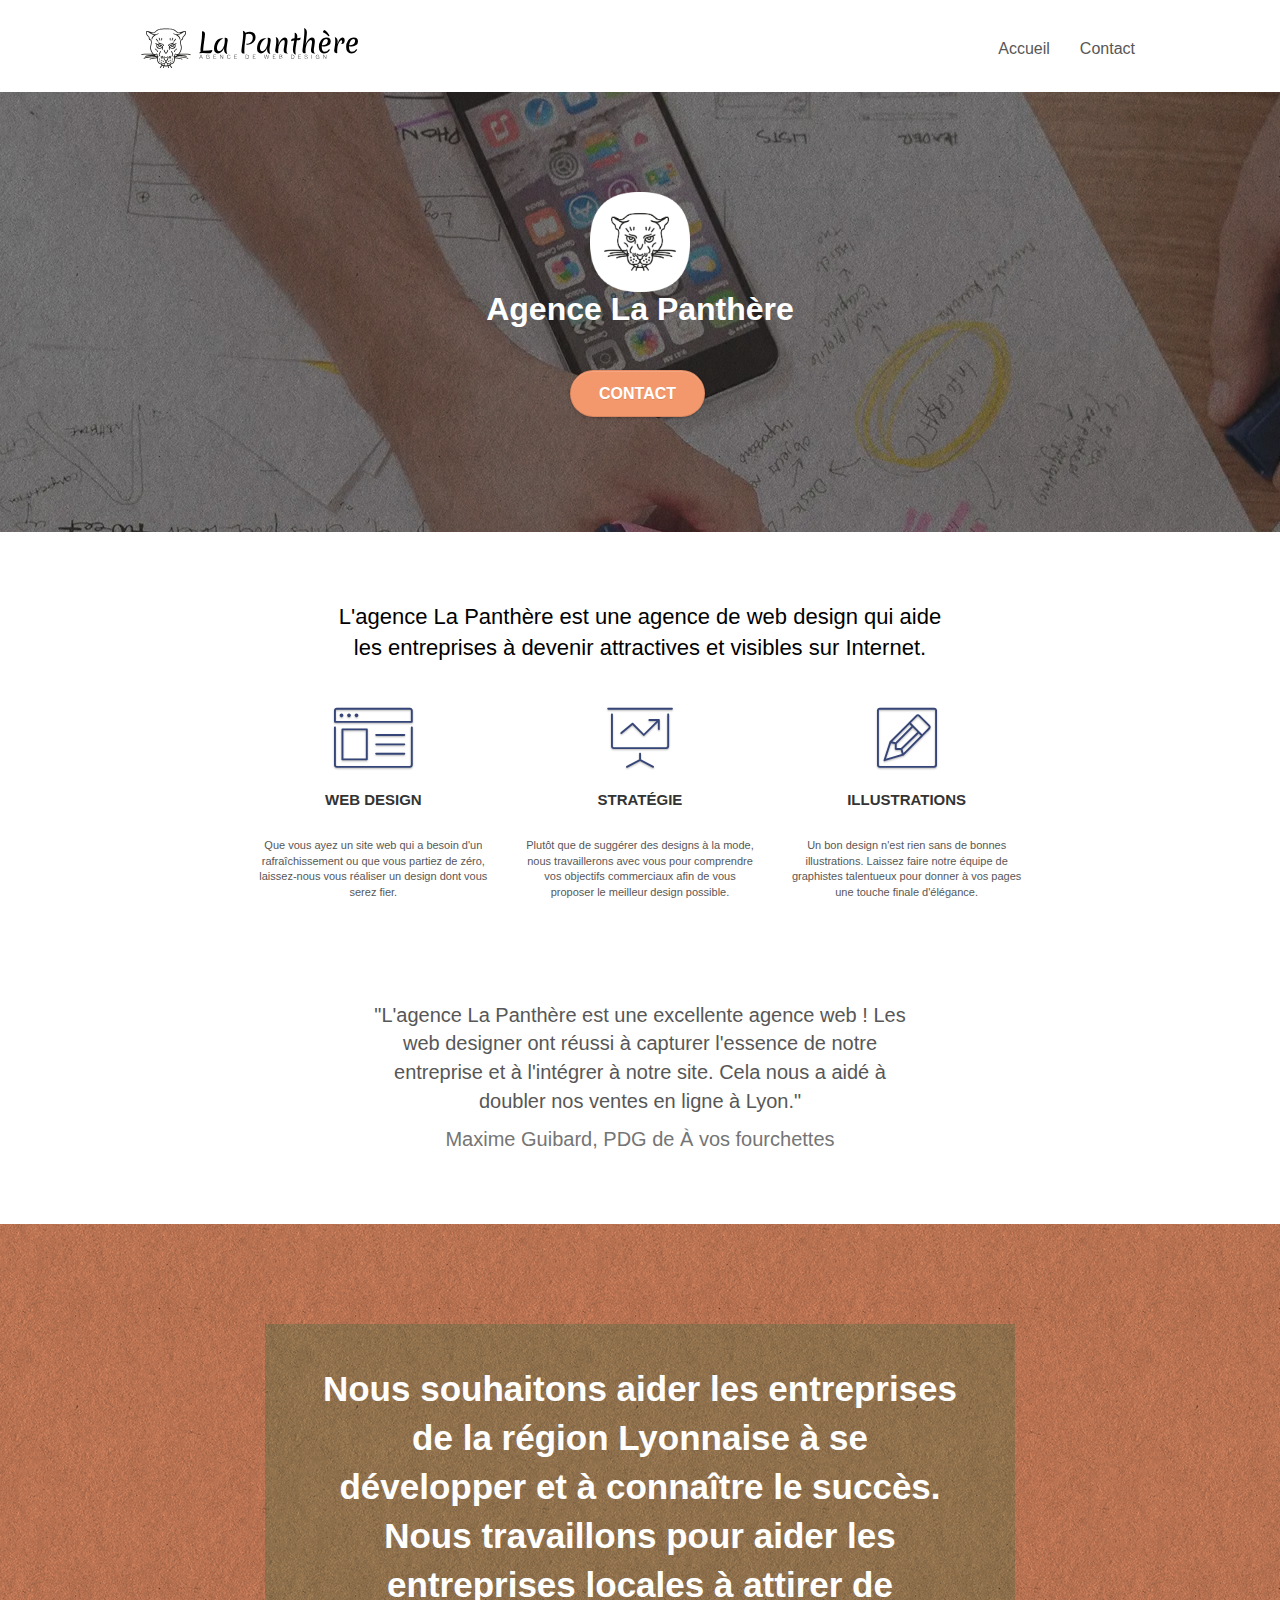
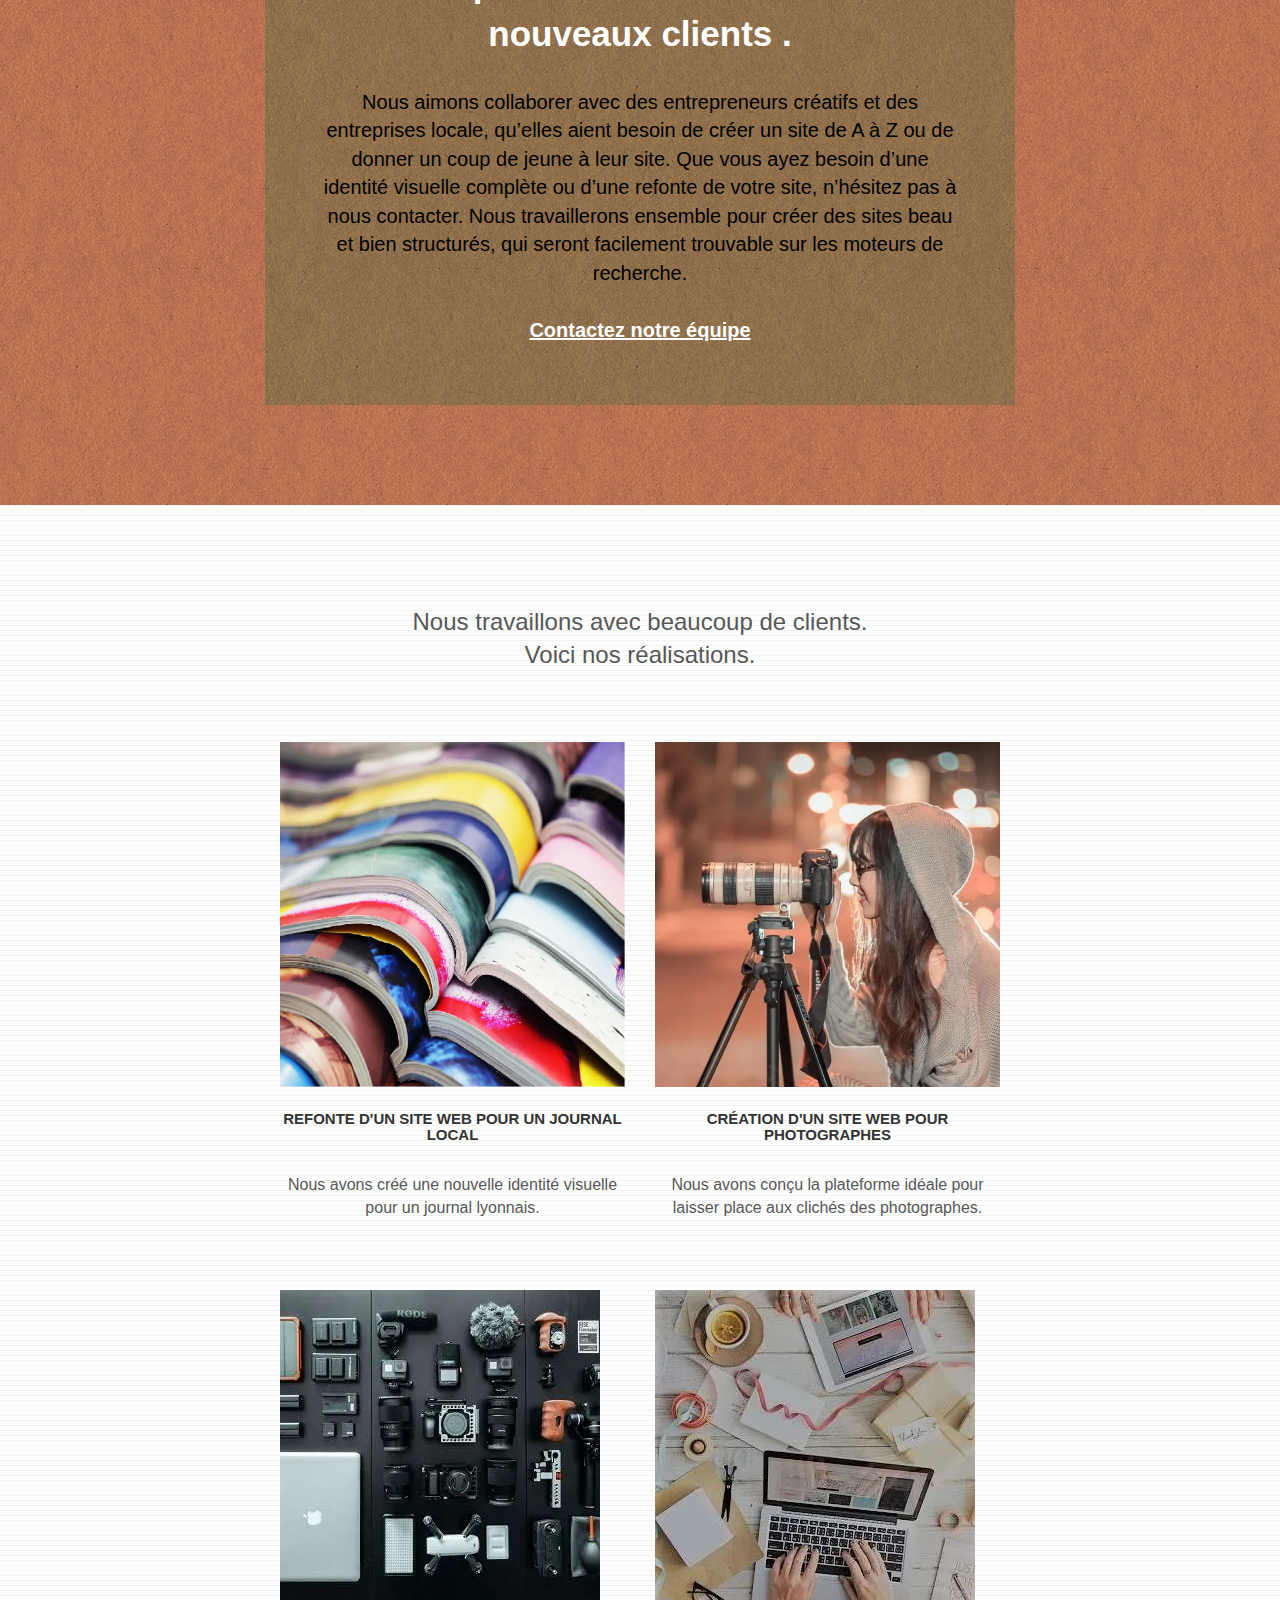
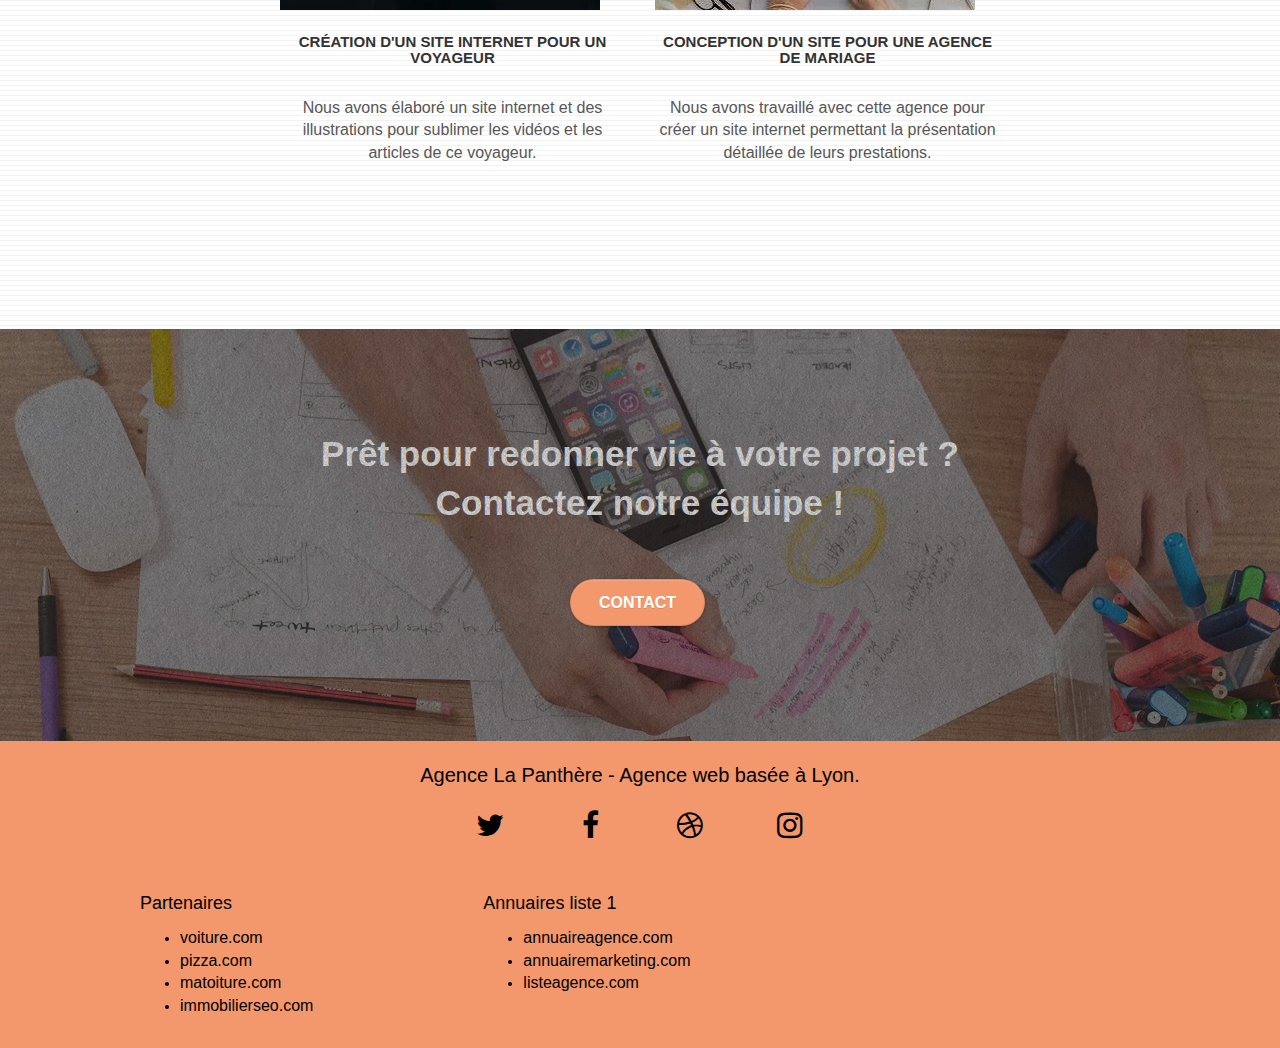
==== index.html @ b0ea32f9 "modif image perf" ====
<!doctype html>
<html lang="FR">
<head>
	<meta charset="utf-8">
	<meta name="description" content="Bienvenu sur le site de notre agence de web design La panthère">
	<meta name="viewport" content="width=device-width, initial-scale=1.0, viewport-fit=cover">
	<link rel="shortcut icon" type="image/png" href="favicon.jpg">
	
	<link rel="stylesheet" type="text/css" href="./css/bootstrap.css">
	<link rel="stylesheet" type="text/css" href="style.css">
	<link rel="stylesheet" type="text/css" href="./css/font-awesome.css">
	<link rel="stylesheet" type="text/css" href="./css/et-line.css">
	
	
	<script src="./js/jquery-2.1.0.js"></script>
	<script src="./js/bootstrap.js"></script>
	<script src="./js/blocs.js"></script>
	<script src="./js/jquery.touchSwipe.js" defer></script>
	<script src="./js/gmaps.js"></script>
	
	<title>Agence la panthère</title>
	
	
	<!-- Analytics -->
	
	<!-- Analytics END -->
	
</head>
<body>
	<!-- Principal conteneur -->
	<div class="page-container">
		<header>
			<!-- bloc-0 -->
			<div class="bloc bgc-white l-bloc " id="bloc-0">
				<div class="container bloc-sm">
					
					<nav class="navbar row">
						<div class="navbar-header">
							<a class="navbar-brand" href="index.html">
								<img src="img/agence-la-panthere-monochrome.svg" alt="paris web design logo agence web meilleure agence" height="40"></a>
							<button id="nav-toggle" type="button" class="ui-navbar-toggle navbar-toggle" data-toggle="collapse" data-target=".navbar-1">
								<span class="sr-only">Toggle navigation</span><span class="icon-bar"></span><span class="icon-bar"></span><span class="icon-bar"></span>
							</button>
						</div>
						<div class="collapse navbar-collapse navbar-1 special-dropdown-nav">
							<ul class="site-navigation nav navbar-nav">
								<li>
									<a href="index.html">Accueil</a>
								</li>
								<li>
									<a href="page2.html">Contact</a>
								</li>
							</ul>
						</div>
					</nav>
				</div>
			</div>
			<!-- bloc-0 END -->
			<!-- bloc-1-presentation -->
			<div class="bloc bgc-dark-slate-blue bg-banniere d-bloc bg-t-edge bloc-bg-texture texture-paper b-parallax" id="bloc-1-hero">
				<div class="container bloc-lg">
					<div class="row tight-width-whitespace">
						<div class="col-sm-12">
							<img src="img/logo_resultat.webp" class="center-block image-resize-mode" width="100" alt="Agence La Panthère">
							<h1 class="text-center hero-bloc-text tc-white ">
								Agence La Panthère
							</h1>
							<div class="text-center">
								<a href="page2.html" class="btn btn-lg btn-clean btn-rd cta-hero btn-atomic-tangerine" id="cta-hero">Contact</a>
							</div>
						</div>
					</div>
				</div>
			</div>
			<!-- bloc-1-presentation END -->
		</header>
		<main>
			<!-- bloc-2-services -->
			<div class="bloc bgc-white l-bloc" id="bloc-2-services">
				<div class="container bloc-md">
					<div class="row">
						<div class="col-sm-12 text-center">
							<h2 class="panthere-presentation">
								L'agence La Panthère est une agence de web design qui aide <br>les entreprises à devenir attractives et visibles sur Internet.
							</h2>
						</div>
					</div>
					<div class="row voffset-lg med-width-whitespace">
						<div class="col-sm-4">
							<div class="text-center">
								<span class="et-icon-browser sm-shadow icon-dark-slate-blue icons icon-lg"></span>
							</div>
							<h3 class="mg-md text-center">
								Web design
							</h3>
							<p class="text-center ">
								Que vous ayez un site web qui a besoin d'un rafraîchissement ou que vous partiez de zéro, laissez-nous vous réaliser un design dont vous serez fier.
							</p>
						</div>
						<div class="col-sm-4">
							<div class="text-center">
								<span class="et-icon-presentation sm-shadow icon-dark-slate-blue icons icon-lg"></span>
							</div>
							<h3 class="mg-md text-center">
								Stratégie
							</h3>
							<p class="text-center ">
								Plutôt que de suggérer des designs à la mode, nous travaillerons avec vous pour comprendre vos objectifs commerciaux afin de vous proposer le meilleur design possible.<br>
							</p>
						</div>
						<div class="col-sm-4">
							<div class="text-center">
								<span class="et-icon-edit sm-shadow icon-dark-slate-blue icons icon-lg"></span>
							</div>
							<h3 class="mg-md text-center">
								Illustrations
							</h3>
							<p class="text-center ">
								Un bon design n'est rien sans de bonnes illustrations. Laissez faire notre équipe de graphistes talentueux pour donner à vos pages une touche finale d'élégance.
							</p>
						</div>
					</div>
					<div class="row voffset-lg voffset">
						<div class="col-xs-12 col-md-8 col-md-offset-2 text-center">
							<!-- <img alt="agence web, agence web paris, web design paris, stratégie web" src="img/citation.png" /> -->
							<p class="temoignage">
								"L'agence La Panthère est une excellente agence web ! Les <br>web designer ont réussi
								à capturer l'essence de notre<br> entreprise et à l'intégrer à notre site. Cela 
								nous a aidé à<br> doubler nos ventes en ligne à Lyon."
							</p>
							<p class="temoignage temoignage--color">
								Maxime Guibard, PDG de À vos fourchettes
							</p>
						</div>
					</div>
				</div>
			</div>
			<!-- bloc-2-services END -->
			
			<!-- bloc-3-what-i-do -->
			<div class="bloc tc-white bgc-atomic-tangerine bg-presentation d-bloc bloc-bg-texture texture-paper b-parallax" id="bloc-3-what-i-do">
				<div class="container bloc-lg">
					<div class="row tight-width-whitespace black-background">
						<div class="col-sm-12">
							<h2 class="mg-md text-center tc-white">
								Nous souhaitons aider les entreprises de la région Lyonnaise à se développer et à connaître le succès. Nous travaillons pour aider les entreprises locales à attirer de nouveaux clients .<br>
							</h2>
							<p class="text-center white">
								Nous aimons collaborer avec des entrepreneurs créatifs et des entreprises locale, qu’elles aient besoin de créer un site de A à Z ou de donner un coup de jeune à leur site. Que vous ayez besoin d’une identité visuelle complète ou d’une refonte de votre site, n’hésitez pas à nous contacter. Nous travaillerons ensemble pour créer des sites beau et bien structurés, qui seront facilement trouvable sur les moteurs de recherche. <br><br>
								<a class="ltc-white bold-link" href="page2.html">Contactez notre équipe</a><br>
							</p>
						</div>
					</div>
				</div>
			</div>
			<!-- bloc-3-what-i-do END -->
			
			<!-- bloc-4-portfolio -->
			<article class="bloc bgc-white bg-lines-h2-bg bg-repeat l-bloc" id="bloc-4-portfolio">
				<div class="container bloc-lg">
					<div class="row">
						<h2 class="col-sm-12 text-center realisation-text">
							Nous travaillons avec beaucoup de clients. <br>Voici nos réalisations.
						</h2>
					</div>
					<section class="row tight-width-whitespace portfolio-row">
						<div class="col-sm-6">
							<a href="#" data-lightbox="img/1.jpg" data-gallery-id="gallery-1" data-caption="Refonte d'un site web pour un journal local" data-frame="snapshot-lb">
								<img src="img/journal.webp" alt="refonte d'un site web pour un journal local" class="img-responsive portfolio-thumb">
							</a>
							<h3 class="mg-md text-center">
								Refonte d'un site web pour un journal local
							</h3>
							<p class="text-center descriptif-img-crea">
								Nous avons créé une nouvelle identité visuelle pour un journal lyonnais.
							</p>
						</div>
						<div class="col-sm-6">
							<a href="#" data-lightbox="img/2.jpg" data-gallery-id="gallery-1" data-caption="Création d'un site web pour photographes" data-frame="snapshot-lb">
								<img src="img/photographe.webp" class="img-responsive portfolio-thumb" alt="Création d'un site web pour photographes">
							</a>
							<h3 class="mg-md text-center">
								Création d'un site web pour photographes
							</h3>
							<p class="text-center descriptif-img-crea">
								Nous avons conçu la plateforme idéale pour laisser place aux clichés des photographes.
							</p>
						</div>
					</section>
					<section class="row tight-width-whitespace portfolio-row">
						<div class="col-sm-6">
							<a href="#" data-lightbox="img/3.jpg" data-gallery-id="gallery-1" data-caption="Création d'un site internet pour un voyageur" data-frame="snapshot-lb">
								<img src="img/voyageur.webp" class="img-responsive portfolio-thumb" alt="Création d'un site web pour voyageur">
							</a>
							<h3 class="mg-md text-center">
								Création d'un site internet pour un voyageur
							</h3>
							<p class="text-center descriptif-img-crea">
								Nous avons élaboré un site internet et des illustrations pour sublimer les vidéos et les articles de ce voyageur.
							</p>
						</div>
						<div class="col-sm-6">
							<a href="#" data-lightbox="img/4.jpg" data-gallery-id="gallery-1" data-caption="Conception d'un site pour une agence de mariage" data-frame="snapshot-lb">
								<img src="img/agence-mariage.webp" class="img-responsive portfolio-thumb" alt="Création d'un site web pour agence de mariage">
							</a>
							<h3 class="mg-md text-center">
								Conception d'un site pour une agence de mariage
							</h3>
							<p class="text-center descriptif-img-crea">
								Nous avons travaillé avec cette agence pour créer un site internet permettant la présentation détaillée de leurs prestations.
							</p>
						</div>
					</section>
				</div>
			</article>
			<!-- bloc-4-portfolio END -->
			
			<!-- bloc-5-cta -->
			<article class="bloc bgc-dark-slate-blue bg-banniere d-bloc bloc-bg-texture texture-paper" id="bloc-5-cta">
				<div class="container bloc-lg">
					<div class="row">
						<h2 class="mg-md text-center tc-white">
							Prêt pour redonner vie à votre projet ?<br>Contactez notre équipe !
						</h2>
						<div class="col-sm-12 text-center">
							<a href="page2.html" class="btn btn-atomic-tangerine btn-clean btn-rd btn-lg cta-hero">Contact</a>
						</div>
					</div>
				</div>
			</article>
			<!-- bloc-5-cta END -->
		</main>
		<!-- Footer - bloc-8 -->
		<footer>
			<div class="bloc bgc-atomic-tangerine d-bloc" id="bloc-8">
				<div class="container bloc-sm">
					<div class="row">
						<div class="col-sm-12">
							<p class="text-center white">
								Agence La Panthère - Agence web basée à Lyon.<br>
							</p>
							<div class="row row-no-gutters social">
								<div class="col-sm-3">
									<div class="text-center">
										<a class="social" href="index.html"><span class="fa fa-twitter icon-md"></span></a>
									</div>
								</div>
								<div class="col-sm-3">
									<div class="text-center">
										<a class="social" href="index.html"><span class="fa fa-facebook icon-md"></span></a>
									</div>
								</div>
								<div class="col-sm-3">
									<div class="text-center">
										<a class="social" href="index.html"><span class="fa fa-dribbble icon-md"></span></a>
									</div>
								</div>
								<div class="col-sm-3">
									<div class="text-center">
										<a class="social" href="index.html"><span class="fa fa-instagram icon-md"></span></a>
									</div>
								</div>
								<div class="keywords" style="color:#F3976C;">Agence web à paris, stratégie web, web design, illustrations, design de site web, site web, web, internet, site internet, site</div>
							</div>
							<div class="row">
								<div class="col-sm-4">
									<p class="footer__list">
										Partenaires
									</p>
									<ul>
										<li><a href="voiture.com" class="list__link">voiture.com</a></li>
										<li><a href="pizza.com" class="list__link">pizza.com</a></li>
										<li><a href="matoiture.com" class="list__link">matoiture.com</a></li>
										<li><a href="immobilierseo.com" class="list__link">immobilierseo.com</a></li>
									</ul>		
								</div>
								<div class="col-sm-4">
									<p class="footer__list">
										Annuaires liste 1
									</p>
									<ul>
										<li><a href="annuaireagence.com" class="list__link">annuaireagence.com</a></li>
										<li><a href="annuairemarketing.com" class="list__link">annuairemarketing.com</a></li>
										<li><a href="listeagence.com" class="list__link">listeagence.com</a></li>
									</ul>
								</div>
							</div>
						</div>
					</div>
				</div>
			</div>
		</footer>
		<!-- Footer - bloc-8 END -->
	</div>
	<!-- Principal conteneur END -->
</body>
</html>
---- style.css ----
body {
    margin: 0;
    padding: 0;
    background: #FFF;
    overflow-x: hidden;
    -webkit-font-smoothing: antialiased;
    -moz-osx-font-smoothing: grayscale;
}

a,
button {
    transition: all .3s ease-in-out;
    outline: none!important;
}

a:hover {
    text-decoration: none;
    cursor: pointer;
}

#page-loading-blocs-notifaction {
    position: fixed;
    top: 0;
    bottom: 0;
    width: 100%;
    z-index: 100000;
    background: #FFFFFF url("img/pageload-spinner.gif") no-repeat center center;
}

.bloc {
    width: 100%;
    clear: both;
    background: 50% 50% no-repeat;
    padding: 0 50px;
    -webkit-background-size: cover;
    -moz-background-size: cover;
    -o-background-size: cover;
    background-size: cover;
    position: relative;
}

.bloc .container {
    padding-left: 0;
    padding-right: 0;
}

.bloc-lg {
    padding: 100px 50px;
}

.bloc-md {
    padding: 50px;
}

.bloc-sm {
    padding: 20px 50px;
}

.bg-center,
.bg-l-edge,
.bg-r-edge,
.bg-t-edge,
.bg-b-edge,
.bg-tl-edge,
.bg-bl-edge,
.bg-tr-edge,
.bg-br-edge,
.bg-repeat {
    -webkit-background-size: auto!important;
    -moz-background-size: auto!important;
    -o-background-size: auto!important;
    background-size: auto!important;
}

.bg-repeat {
    background: repeat;
}

.bg-t-edge {
    background: top no-repeat;
}

.bloc-bg-texture::before {
    content: "";
    background-size: 2px 2px;
    position: absolute;
    top: 0;
    bottom: 0;
    left: 0;
    right: 0;
}

.texture-paper::before {
    background: url("img/texture-paper.png");
    background-size: 280px 280px;
}

.b-parallax {
    background-attachment: fixed;
}

.d-bloc {
    color: rgba(255, 255, 255, .7);
}

.d-bloc button:hover {
    color: rgba(255, 255, 255, .9);
}

.d-bloc .icon-round,
.d-bloc .icon-square,
.d-bloc .icon-rounded,
.d-bloc .icon-semi-rounded-a,
.d-bloc .icon-semi-rounded-b {
    border-color: rgba(255, 255, 255, .9);
}

.d-bloc .divider-h span {
    border-color: rgba(255, 255, 255, .2);
}
.realisation-text {
    font-size: 24px;
}
.d-bloc .a-btn,
.d-bloc .navbar a,
.d-bloc .navbar-brand,
.d-bloc a .icon-sm,
.d-bloc a .icon-lg,
.d-bloc a .icon-xl,
.d-bloc h1 a,
.d-bloc h2 a,
.d-bloc h3 a,
.d-bloc h4 a,
.d-bloc h5 a,
.d-bloc h6 a,
.d-bloc p a {
    color: rgba(255, 255, 255, .6);
}

.d-bloc a .icon-md {
    color: #000000;
}
.footer__list {
    color: #000000!important;
    font-size: 18px;
}
.list__link {
    color: #000000!important;
    font-size: 16px;
    
}
li::marker {
    color : black;
}
.temoignage {
    font-size: 20px;
}
.temoignage--color {
    color: #757575!important;
}
.d-bloc .a-btn:hover,
.d-bloc .navbar a:hover,
.d-bloc .navbar-brand:hover,
.d-bloc a:hover .icon-sm,
.d-bloc a:hover .icon-md,
.d-bloc a:hover .icon-lg,
.d-bloc a:hover .icon-xl,
.d-bloc h1 a:hover,
.d-bloc h2 a:hover,
.d-bloc h3 a:hover,
.d-bloc h4 a:hover,
.d-bloc h5 a:hover,
.d-bloc h6 a:hover,
.d-bloc p a:hover {
    color: rgba(255, 255, 255, 1);
}

.d-bloc .navbar-toggle .icon-bar {
    background: rgba(255, 255, 255, 1);
}

.d-bloc .btn-wire,
.d-bloc .btn-wire:hover {
    color: rgba(255, 255, 255, 1);
    border-color: rgba(255, 255, 255, 1);
}

.d-bloc .panel {
    color: rgba(0, 0, 0, .5);
}

.d-bloc .panel button:hover {
    color: rgba(0, 0, 0, .7);
}

.d-bloc .panel icon {
    border-color: rgba(0, 0, 0, .7);
}

.d-bloc .panel .divider-h span {
    border-color: rgba(0, 0, 0, .1);
}

.d-bloc .panel .a-btn {
    color: rgba(0, 0, 0, .6);
}

.d-bloc .panel .a-btn:hover {
    color: rgba(0, 0, 0, 1);
}

.d-bloc .panel .btn-wire,
.d-bloc .panel .btn-wire:hover {
    color: rgba(0, 0, 0, .7);
    border-color: rgba(0, 0, 0, .3);
}

.d-bloc .panel,
.l-bloc {
    color: rgba(0, 0, 0, .5);
}

.d-bloc .panel button:hover,
.l-bloc button:hover {
    color: rgba(0, 0, 0, .7);
}

.l-bloc .icon-round,
.l-bloc .icon-square,
.l-bloc .icon-rounded,
.l-bloc .icon-semi-rounded-a,
.l-bloc .icon-semi-rounded-b {
    border-color: rgba(0, 0, 0, .7);
}

.d-bloc .panel .divider-h span,
.l-bloc .divider-h span {
    border-color: rgba(0, 0, 0, .1);
}

.d-bloc .panel .a-btn,
.l-bloc .a-btn,
.l-bloc .navbar a,
.l-bloc .navbar-brand,
.l-bloc a .icon-sm,
.l-bloc a .icon-md,
.l-bloc a .icon-lg,
.l-bloc a .icon-xl,
.l-bloc h1 a,
.l-bloc h2 a,
.l-bloc h3 a,
.l-bloc h4 a,
.l-bloc h5 a,
.l-bloc h6 a,
.l-bloc p a {
    color: rgba(0, 0, 0, .6);
}

.d-bloc .panel .a-btn:hover,
.l-bloc .a-btn:hover,
.l-bloc .navbar a:hover,
.l-bloc .navbar-brand:hover,
.l-bloc a:hover .icon-sm,
.l-bloc a:hover .icon-md,
.l-bloc a:hover .icon-lg,
.l-bloc a:hover .icon-xl,
.l-bloc h1 a:hover,
.l-bloc h2 a:hover,
.l-bloc h3 a:hover,
.l-bloc h4 a:hover,
.l-bloc h5 a:hover,
.l-bloc h6 a:hover,
.l-bloc p a:hover {
    color: rgba(0, 0, 0, 1);
}

.l-bloc .navbar-toggle .icon-bar {
    color: rgba(0, 0, 0, .6);
}

.d-bloc .panel .btn-wire,
.d-bloc .panel .btn-wire:hover,
.l-bloc .btn-wire,
.l-bloc .btn-wire:hover {
    color: rgba(0, 0, 0, .7);
    border-color: rgba(0, 0, 0, .3);
}

.voffset {
    margin-top: 30px;
}

.voffset-lg {
    margin-top: 80px;
}

.row-no-gutters {
    margin-right: 0;
    margin-left: 0;
}

.row.row-no-gutters > [class^="col-"],
.row.row-no-gutters > [class*=" col-"] {
    padding-right: 0;
    padding-left: 0;
}

#bloc-1-hero h1 {
    font-size: 32px;
}
.text-center {
    margin-top : 0!important;
    padding-bottom : 10px;
}
.navbar {
    margin-bottom: 0;
    z-index: 1;
}

.navbar-brand {
    height: auto;
    padding: 3px 15px;
    font-size: 25px;
    font-weight: normal;
    font-weight: 600;
    line-height: 44px;
}

.navbar-brand img {
    max-height: 200px;
    margin: 0 5px 0 0;
    display: inline;
}

.navbar-brand img[src$=svg] {
    min-width: 100px;
}

.nav-center .navbar-brand img {
    margin: 0;
}

.navbar .nav {
    padding-top: 2px;
    margin-right: -16px;
    float: right;
    z-index: 1;
}

.nav > li {
    float: left;
    margin-top: 4px;
    font-size: 16px;
}

.navbar-nav .open .dropdown-menu > li > a {
    text-align: inherit;
}

.nav > li a:hover,
.nav > li a:focus {
    background: transparent;
}

.navbar-toggle {
    margin: 10px 10px 0 0;
    border: 0px;
}

.navbar-toggle:hover {
    background: transparent!important;
}

.navbar-toggle .icon-bar {
    background-color: rgba(0, 0, 0, .5);
    width: 26px;
}

.nav-invert .navbar .nav {
    float: left;
}

.nav-invert .navbar-header,
.nav-invert .navbar-brand {
    float: right;
    position: relative;
    z-index: 2;
}

@media (min-width: 768px) {
    .site-navigation {
        position: absolute;
        top: 50%;
        right: 20px;
        transform: translate(0, -50%);
        -webkit-transform: translateY(-50%);
    }
    .nav > li .dropdown-menu a,
    .nav > li .dropdown-menu a:hover {
        color: #484848;
    }
    .nav-invert .site-navigation {
        left: 0;
        right: 0;
    }
    .nav-center {
        text-align: center;
    }
    .nav-center .navbar-header {
        width: 100%;
    }
    .nav-center .navbar-header,
    .nav-center .navbar-brand,
    .nav-center .nav > li {
        float: none;
        display: inline-block;
    }
    .nav-center .site-navigation {
        position: relative;
        width: 100%;
        right: 0;
        margin-right: 0px;
        margin-top: 20px;
    }
    .nav-center.mini-nav .navbar-toggle {
        float: none;
        margin: 10px auto 0;
    }
}

.nav > li > .dropdown a {
    background: none!important;
    display: block;
    padding: 14px 15px;
}

nav .caret {
    margin: 0 5px;
}

.dropdown-menu .dropdown-menu {
    top: -8px;
    left: 100%;
}

.dropdown-menu .dropmenu-flow-right {
    top: 100%;
    left: 0;
    margin-left: -1px;
    border-top-left-radius: 0;
    border-top-right-radius: 0;
}

.dropdown-menu .dropdown span {
    border: 4px solid black;
    border-top-color: transparent;
    border-right-color: transparent;
    border-bottom-color: transparent;
    margin: 6px -5px 0 0!important;
    float: right;
}

.mg-md {
    margin-top: 10px;
    margin-bottom: 20px;
}

.mg-lg {
    margin-top: 10px;
    margin-bottom: 40px;
}

.btn {
    margin: 0 5px 5px 0;
}

.btn.pull-right {
    margin: 0 0 5px 5px;
}

.btn-d,
.btn-d:hover,
.btn-d:focus {
    color: #FFF;
    background: rgba(0, 0, 0, .3);
}

button {
    outline: none!important;
}

.btn-rd {
    border-radius: 40px;
}

.btn-clean {
    border: 1px solid rgba(0, 0, 0, .08);
    border-bottom-color: rgba(0, 0, 0, .1);
    text-shadow: 0 1px 0 rgba(0, 0, 1, .1);
    box-shadow: 0 1px 3px rgba(0, 0, 1, .25), inset 0 1px 0 0 rgba(255, 255, 255, .15);
}

.icon-md {
    font-size: 30px!important;
}

.icon-lg {
    font-size: 60px!important;
}

.sm-shadow {
    text-shadow: 0 1px 2px rgba(0, 0, 0, .3);
}

.panel-sq,
.panel-sq .panel-heading,
.panel-sq .panel-footer {
    border-radius: 0;
}

.panel-rd {
    border-radius: 30px;
}

.panel-rd .panel-heading {
    border-radius: 29px 29px 0 0;
}

.panel-rd .panel-footer {
    border-radius: 0 0 29px 29px;
}

.form-control {
    border-color: rgba(0, 0, 0, .1);
    box-shadow: none;
}

.scrollToTop {
    width: 40px;
    height: 40px;
    position: fixed;
    bottom: 20px;
    right: 20px;
    opacity: 0;
    z-index: 500;
    transition: all .3s ease-in-out;
}

.scrollToTop span {
    margin-top: 6px;
}

.showScrollTop {
    font-size: 14px;
    opacity: 1;
}

a[data-lightbox] {
    position: relative;
    display: block;
    text-align: center;
}

a[data-lightbox]:hover::before {
    content: "+";
    font-family: "HelveticaNeue-Light", "Helvetica Neue Light", "Helvetica Neue", Helvetica, Arial;
    font-size: 32px;
    width: 50px;
    height: 50px;
    margin-left: -25px;
    border-radius: 50%;
    background: rgba(0, 0, 0, .6);
    color: #FFF;
    font-weight: 100;
    z-index: 1;
    position: absolute;
    top: 50%;
    transform: translateY(-50%);
    -webkit-transform: translateY(-50%);
}

a[data-lightbox]:hover img {
    opacity: 0.6;
    -webkit-animation-fill-mode: none;
    animation-fill-mode: none;
}

#lightbox-modal {
    display: flex;
    align-items: center;
}

#lightbox-modal .modal-dialog {
    width: 90%;
    max-width: 900px;
    margin: 0 auto 0;
}

#lightbox-modal .modal-dialog img {
    max-height: 90vh;
    margin: 0 auto;
}

.lightbox-caption {
    padding: 20px;
    color: #FFF;
    background: rgba(0, 0, 0, .5);
    position: absolute;
    left: 15px;
    right: 15px;
    bottom: 5px;
}

.close-lightbox {
    color: #FFF;
    font-size: 30px;
    position: absolute;
    top: 20px;
    right: 20px;
    z-index: 20;
    background: rgba(0, 0, 0, .5);
    border: none;
    line-height: 30px;
    padding: 0 9px 5px;
    opacity: 0.3;
}

.close-lightbox:hover,
.next-lightbox:hover,
.prev-lightbox:hover {
    opacity: 1.0;
    color: #FFF;
}

.next-lightbox,
.prev-lightbox {
    font-size: 20px;
    color: rgba(255, 255, 255, .9);
    background: rgba(0, 0, 0, .5);
    transition: all .2s ease-in-out;
    position: absolute;
    top: 45%;
    z-index: 1;
    opacity: 0.4;
}

.next-lightbox {
    padding: 6px 8px 1px 13px;
    right: 25px;
}

.prev-lightbox {
    padding: 6px 13px 1px 10px;
    left: 25px;
}

.snapshot-lb .modal-body {
    padding-bottom: 45px;
}

.snapshot-lb .lightbox-caption {
    padding: 0;
    color: rgba(0, 0, 0, .5);
    background: none;
}

h1,
h2,
h3,
h4,
h5,
h6,
p,
label,
.btn,
a {
    font-family: "helvetica";
    font-weight: 400;
    color: #575757!important;
}
.panthere-presentation {
    color: #000000!important;
}
.descriptif-img-crea {
    font-size: 16px;
}
.container {
    max-width: 1000px;
}

.hero-bloc-text {
    font-size: 38px;
}

.hero-bloc-text-sub {
    font-size: 36px;
}

.statement-bloc-text {
    line-height: 26px;
    font-style: italic;
    font-size: 20px;
    text-align: center;
    font-weight: lighter;
    max-width: 520px;
    margin: auto auto auto auto;
}

p {
    font-size: 11px;
}

.tight-width-whitespace {
    max-width: 750px;
    margin: auto auto auto auto;
}

.h1 {
    font-size: 20px;
    font-family: "Open Sans";
}

.cta-hero {
    margin-top: 22px;
    color: #FFFFFF!important;
    text-transform: uppercase;
    padding: 12px 28px 12px 28px;
    font-size: 16px;
    font-weight: 700;
}

.social {
    max-width: 400px;
    margin: auto auto auto auto;
}

h2 {
    font-size: 22px;
    line-height: 1.4em;
}

h3 {
    font-size: 15px;
    text-transform: uppercase;
    font-weight: 700;
    color: #333333!important;
}

.med-width-whitespace {
    max-width: 800px;
    margin: auto auto auto auto;
    box-shadow: 0px 0px 0px #000000;
}

h1 {
    color: #333333!important;
}

h4 {
    color: #333333!important;
}

.icons {
    margin-bottom: 14px;
    margin-top: 24px;
}

.white {
    color: #000000!important;
    font-size: 20px;
}

.portfolio-thumb {
    margin-bottom: 24px;
}

.portfolio-row {
    margin-bottom: 44px;
    margin-top: 50px;
}

.avatar {
    box-shadow: 0px 4px 9px rgba(0, 0, 0, 0.3);
}

.black-background {
    background-color: rgba(165, 147, 99, 0.7);
    padding: 40px 40px 40px 40px;
}

.bold-link {
    font-weight: 900;
    text-decoration: underline!important;
}

.bgc-white {
    background-color: #FFFFFF;
}

.bgc-dark-slate-blue {
    background-color: #364577;
}

.bgc-atomic-tangerine {
    background-color: #F3976C;
}
.adresse {
    
    padding-left: 100px;
}
.formulaire {
    font-size: 20px!important;
    color: #000000!important;
}
.tc-white {
    color: #FFFFFF!important;
    font-size: 35px;
    font-weight: 700;
}

.btn-atomic-tangerine {
    background: #F3976C;
    color: #FFFFFF!important;
}

.btn-atomic-tangerine:hover {
    background: #c27956!important;
    color: #FFFFFF!important;
}

.ltc-white {
    color: #FFFFFF!important;
}

.ltc-white:hover {
    color: #cccccc!important;
}

.ltc-atomic-tangerine {
    color: #F3976C!important;
}

.ltc-atomic-tangerine:hover {
    color: #c27956!important;
}

.icon-dark-slate-blue {
    color: #364577!important;
    border-color: #364577!important;
}

.bg-dots-bg {
    background-image: url("img/dots-bg.png");
}

.bg-lines-h2-bg {
    background-image: url("img/lines-h2-bg.png");
}

.bg-banniere {
    background-image: url("img/agence-la-panthere_resultat.webp");
}

.bg-presentation {
    background-image: url("img/image-de-presentation_resultat.webp");
}

@media (max-width: 1024px) {
    .bloc {
        padding-left: 20px;
        padding-right: 20px;
    }
    .bloc.full-width-bloc,
    .bloc-tile-2.full-width-bloc .container,
    .bloc-tile-3.full-width-bloc .container,
    .bloc-tile-4.full-width-bloc .container {
        padding-left: 0;
        padding-right: 0;
    }
}

@media (max-width: 992px) and (min-width: 768px) {
    .navbar .nav {
        max-width: 80%
    }
    .nav-center.navbar .nav {
        max-width: 100%
    }
}

@media only screen and (min-width: 768px) and (max-width: 1024px) and (orientation: landscape) {
    .b-parallax {
        background-attachment: scroll;
    }
}

@media only screen and (min-width: 1024px) and (max-width: 1366px) and (-webkit-min-device-pixel-ratio: 1.5) {
    .b-parallax {
        background-attachment: scroll;
    }
}

@media (max-width: 991px) {
    .container {
        width: 100%;
    }
    .b-parallax {
        background-attachment: scroll;
    }
    .page-container,
    #hero-bloc {
        overflow-x: hidden;
        position: relative;
    }
    .bloc-group,
    .bloc-group .bloc {
        display: block;
        width: 100%;
    }
    .bloc-fill-screen .fill-bloc-top-edge,
    .bloc-fill-screen .fill-bloc-bottom-edge {
        padding: 0 20px;
    }
}

@media (max-width: 767px) {
    .page-container {
        overflow-x: hidden;
        position: relative;
    }
    h1,
    h2,
    h3,
    h4,
    h5,
    h6,
    p,
    #disqus_thread {
        padding-left: 10px!important;
        padding-right: 10px!important;
    }
    .b-parallax {
        background-attachment: scroll;
    }
    .navbar .nav {
        padding-top: 0;
        border-top: 1px solid rgba(0, 0, 0, .2);
        float: none!important;
    }
    .navbar.row {
        margin-left: 0;
        margin-right: 0;
    }
    .site-navigation {
        position: inherit;
        transform: none;
        -webkit-transform: none;
        -ms-transform: none;
    }
    .nav > li {
        margin-top: 0;
        border-bottom: 1px solid rgba(0, 0, 0, .1);
        background: rgba(0, 0, 0, .05);
        text-align: left;
        padding-left: 15px;
        width: 100%;
    }
    .nav > li:hover {
        background: rgba(0, 0, 0, .08);
    }
    .dropdown .dropdown a .caret {
        float: none;
        margin: 5px 0 0 10px!important;
        border: 4px solid black;
        border-bottom-color: transparent;
        border-right-color: transparent;
        border-left-color: transparent;
    }
    #hero-bloc .navbar .nav {
        background: rgba(0, 0, 0, .8);
    }
    #hero-bloc .navbar .nav a {
        color: rgba(255, 255, 255, .6);
    }
    .hero {
        padding: 50px 0;
    }
    .hero-nav {
        left: -1px;
        right: -1px;
    }
    .navbar-collapse {
        padding: 0;
        overflow-x: hidden;
        -webkit-box-shadow: none;
        box-shadow: none;
    }
    .navbar-brand img {
        max-height: 40px;
        width: auto;
    }
    .nav-invert .navbar-header {
        float: none;
        width: 100%;
    }
    .nav-invert .navbar-toggle {
        float: left;
        margin-left: 10px;
    }
    .bloc {
        padding-left: 0;
        padding-right: 0;
    }
    .bloc-xxl,
    .bloc-xl,
    .bloc-lg {
        padding: 40px 0;
    }
    .bloc-sm,
    .bloc-md {
        padding-left: 0;
        padding-right: 0;
    }
    .bloc-tile-2 .container,
    .bloc-tile-3 .container,
    .bloc-tile-4 .container,
    .bloc-fill-screen .fill-bloc-top-edge,
    .bloc-fill-screen .fill-bloc-bottom-edge {
        padding-left: 0;
        padding-right: 0;
    }
    .a-block {
        padding: 0 10px;
    }
    .btn-dwn {
        display: none;
    }
    .voffset {
        margin-top: 5px;
    }
    .voffset-md {
        margin-top: 20px;
    }
    .voffset-lg {
        margin-top: 30px;
    }
    form {
        padding: 5px;
    }
    .close-lightbox {
        display: inline-block;
    }
    .blocsapp-device-iphone5 {
        background-size: 216px 425px;
        padding-top: 60px;
        width: 216px;
        height: 425px;
    }
    .blocsapp-device-iphone5 img {
        width: 180px;
        height: 320px;
    }
}

@media (max-width: 400px) {
    .bloc {
        padding-left: 0;
        padding-right: 0;
    }
}

@media (max-width: 767px) {
    .bloc-mob-center-text {
        text-align: center;
    }
}
---- css/et-line.css ----
@font-face {
    font-family: et-line;
    src: url(../fonts/et-line.eot);
    src: url(../fonts/et-line.eot?#iefix) format('embedded-opentype'), url(../fonts/et-line.woff) format('woff'), url(../fonts/et-line.ttf) format('truetype'), url(../fonts/et-line.svg#et-line) format('svg');
    font-weight: 400;
    font-style: normal
}

.et-icon-adjustments,
.et-icon-alarmclock,
.et-icon-anchor,
.et-icon-aperture,
.et-icon-attachment,
.et-icon-bargraph,
.et-icon-basket,
.et-icon-beaker,
.et-icon-bike,
.et-icon-book-open,
.et-icon-briefcase,
.et-icon-browser,
.et-icon-calendar,
.et-icon-camera,
.et-icon-caution,
.et-icon-chat,
.et-icon-circle-compass,
.et-icon-clipboard,
.et-icon-clock,
.et-icon-cloud,
.et-icon-compass,
.et-icon-desktop,
.et-icon-dial,
.et-icon-document,
.et-icon-documents,
.et-icon-download,
.et-icon-dribbble,
.et-icon-edit,
.et-icon-envelope,
.et-icon-expand,
.et-icon-facebook,
.et-icon-flag,
.et-icon-focus,
.et-icon-gears,
.et-icon-genius,
.et-icon-gift,
.et-icon-global,
.et-icon-globe,
.et-icon-googleplus,
.et-icon-grid,
.et-icon-happy,
.et-icon-hazardous,
.et-icon-heart,
.et-icon-hotairballoon,
.et-icon-hourglass,
.et-icon-key,
.et-icon-laptop,
.et-icon-layers,
.et-icon-lifesaver,
.et-icon-lightbulb,
.et-icon-linegraph,
.et-icon-linkedin,
.et-icon-lock,
.et-icon-magnifying-glass,
.et-icon-map,
.et-icon-map-pin,
.et-icon-megaphone,
.et-icon-mic,
.et-icon-mobile,
.et-icon-newspaper,
.et-icon-notebook,
.et-icon-paintbrush,
.et-icon-paperclip,
.et-icon-pencil,
.et-icon-phone,
.et-icon-picture,
.et-icon-pictures,
.et-icon-piechart,
.et-icon-presentation,
.et-icon-pricetags,
.et-icon-printer,
.et-icon-profile-female,
.et-icon-profile-male,
.et-icon-puzzle,
.et-icon-quote,
.et-icon-recycle,
.et-icon-refresh,
.et-icon-ribbon,
.et-icon-rss,
.et-icon-sad,
.et-icon-scissors,
.et-icon-scope,
.et-icon-search,
.et-icon-shield,
.et-icon-speedometer,
.et-icon-strategy,
.et-icon-streetsign,
.et-icon-tablet,
.et-icon-target,
.et-icon-telescope,
.et-icon-toolbox,
.et-icon-tools,
.et-icon-tools-2,
.et-icon-trophy,
.et-icon-tumblr,
.et-icon-twitter,
.et-icon-upload,
.et-icon-video,
.et-icon-wallet,
.et-icon-wine {
    font-family: et-line;
    speak: none;
    font-style: normal;
    font-weight: 400;
    font-variant: normal;
    text-transform: none;
    line-height: 1;
    -webkit-font-smoothing: antialiased;
    -moz-osx-font-smoothing: grayscale;
    display: inline-block
}

.et-icon-mobile:before {
    content: "\e000"
}

.et-icon-laptop:before {
    content: "\e001"
}

.et-icon-desktop:before {
    content: "\e002"
}

.et-icon-tablet:before {
    content: "\e003"
}

.et-icon-phone:before {
    content: "\e004"
}

.et-icon-document:before {
    content: "\e005"
}

.et-icon-documents:before {
    content: "\e006"
}

.et-icon-search:before {
    content: "\e007"
}

.et-icon-clipboard:before {
    content: "\e008"
}

.et-icon-newspaper:before {
    content: "\e009"
}

.et-icon-notebook:before {
    content: "\e00a"
}

.et-icon-book-open:before {
    content: "\e00b"
}

.et-icon-browser:before {
    content: "\e00c"
}

.et-icon-calendar:before {
    content: "\e00d"
}

.et-icon-presentation:before {
    content: "\e00e"
}

.et-icon-picture:before {
    content: "\e00f"
}

.et-icon-pictures:before {
    content: "\e010"
}

.et-icon-video:before {
    content: "\e011"
}

.et-icon-camera:before {
    content: "\e012"
}

.et-icon-printer:before {
    content: "\e013"
}

.et-icon-toolbox:before {
    content: "\e014"
}

.et-icon-briefcase:before {
    content: "\e015"
}

.et-icon-wallet:before {
    content: "\e016"
}

.et-icon-gift:before {
    content: "\e017"
}

.et-icon-bargraph:before {
    content: "\e018"
}

.et-icon-grid:before {
    content: "\e019"
}

.et-icon-expand:before {
    content: "\e01a"
}

.et-icon-focus:before {
    content: "\e01b"
}

.et-icon-edit:before {
    content: "\e01c"
}

.et-icon-adjustments:before {
    content: "\e01d"
}

.et-icon-ribbon:before {
    content: "\e01e"
}

.et-icon-hourglass:before {
    content: "\e01f"
}

.et-icon-lock:before {
    content: "\e020"
}

.et-icon-megaphone:before {
    content: "\e021"
}

.et-icon-shield:before {
    content: "\e022"
}

.et-icon-trophy:before {
    content: "\e023"
}

.et-icon-flag:before {
    content: "\e024"
}

.et-icon-map:before {
    content: "\e025"
}

.et-icon-puzzle:before {
    content: "\e026"
}

.et-icon-basket:before {
    content: "\e027"
}

.et-icon-envelope:before {
    content: "\e028"
}

.et-icon-streetsign:before {
    content: "\e029"
}

.et-icon-telescope:before {
    content: "\e02a"
}

.et-icon-gears:before {
    content: "\e02b"
}

.et-icon-key:before {
    content: "\e02c"
}

.et-icon-paperclip:before {
    content: "\e02d"
}

.et-icon-attachment:before {
    content: "\e02e"
}

.et-icon-pricetags:before {
    content: "\e02f"
}

.et-icon-lightbulb:before {
    content: "\e030"
}

.et-icon-layers:before {
    content: "\e031"
}

.et-icon-pencil:before {
    content: "\e032"
}

.et-icon-tools:before {
    content: "\e033"
}

.et-icon-tools-2:before {
    content: "\e034"
}

.et-icon-scissors:before {
    content: "\e035"
}

.et-icon-paintbrush:before {
    content: "\e036"
}

.et-icon-magnifying-glass:before {
    content: "\e037"
}

.et-icon-circle-compass:before {
    content: "\e038"
}

.et-icon-linegraph:before {
    content: "\e039"
}

.et-icon-mic:before {
    content: "\e03a"
}

.et-icon-strategy:before {
    content: "\e03b"
}

.et-icon-beaker:before {
    content: "\e03c"
}

.et-icon-caution:before {
    content: "\e03d"
}

.et-icon-recycle:before {
    content: "\e03e"
}

.et-icon-anchor:before {
    content: "\e03f"
}

.et-icon-profile-male:before {
    content: "\e040"
}

.et-icon-profile-female:before {
    content: "\e041"
}

.et-icon-bike:before {
    content: "\e042"
}

.et-icon-wine:before {
    content: "\e043"
}

.et-icon-hotairballoon:before {
    content: "\e044"
}

.et-icon-globe:before {
    content: "\e045"
}

.et-icon-genius:before {
    content: "\e046"
}

.et-icon-map-pin:before {
    content: "\e047"
}

.et-icon-dial:before {
    content: "\e048"
}

.et-icon-chat:before {
    content: "\e049"
}

.et-icon-heart:before {
    content: "\e04a"
}

.et-icon-cloud:before {
    content: "\e04b"
}

.et-icon-upload:before {
    content: "\e04c"
}

.et-icon-download:before {
    content: "\e04d"
}

.et-icon-target:before {
    content: "\e04e"
}

.et-icon-hazardous:before {
    content: "\e04f"
}

.et-icon-piechart:before {
    content: "\e050"
}

.et-icon-speedometer:before {
    content: "\e051"
}

.et-icon-global:before {
    content: "\e052"
}

.et-icon-compass:before {
    content: "\e053"
}

.et-icon-lifesaver:before {
    content: "\e054"
}

.et-icon-clock:before {
    content: "\e055"
}

.et-icon-aperture:before {
    content: "\e056"
}

.et-icon-quote:before {
    content: "\e057"
}

.et-icon-scope:before {
    content: "\e058"
}

.et-icon-alarmclock:before {
    content: "\e059"
}

.et-icon-refresh:before {
    content: "\e05a"
}

.et-icon-happy:before {
    content: "\e05b"
}

.et-icon-sad:before {
    content: "\e05c"
}

.et-icon-facebook:before {
    content: "\e05d"
}

.et-icon-twitter:before {
    content: "\e05e"
}

.et-icon-googleplus:before {
    content: "\e05f"
}

.et-icon-rss:before {
    content: "\e060"
}

.et-icon-tumblr:before {
    content: "\e061"
}

.et-icon-linkedin:before {
    content: "\e062"
}

.et-icon-dribbble:before {
    content: "\e063"
}
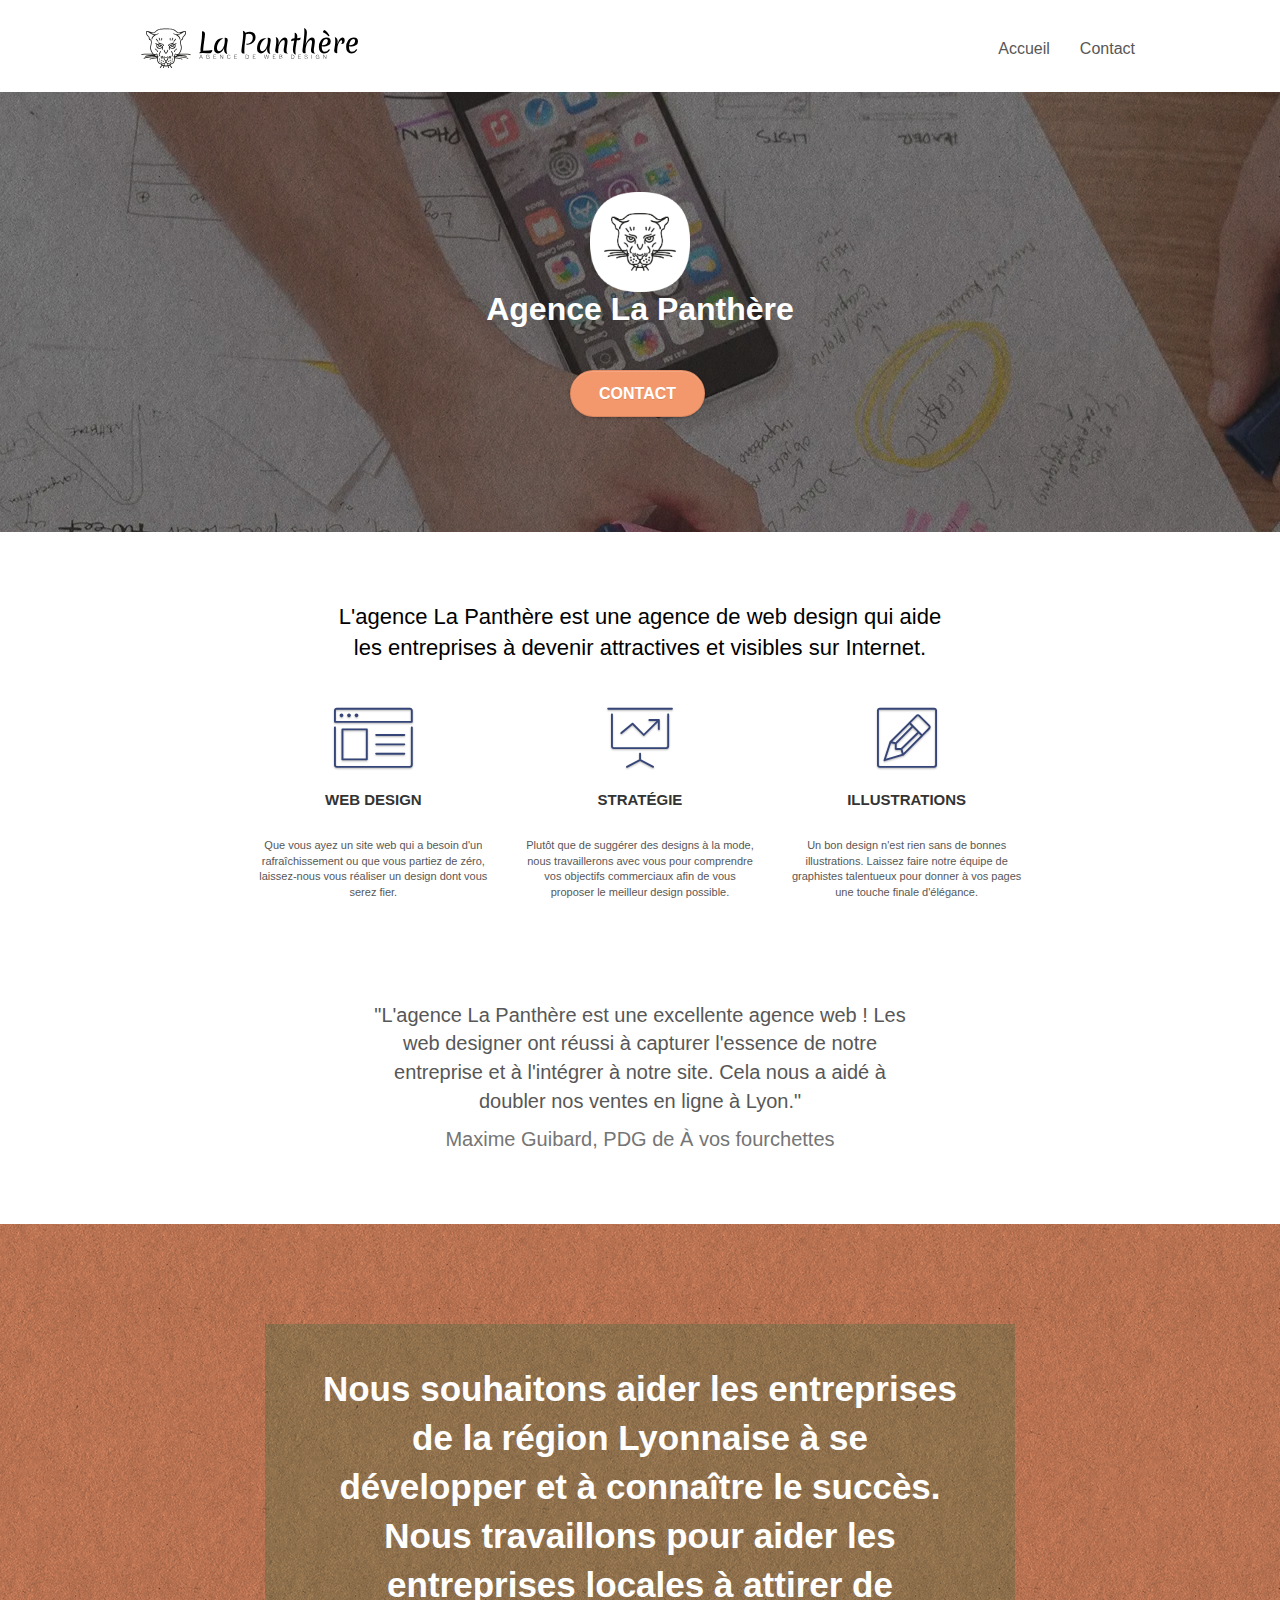
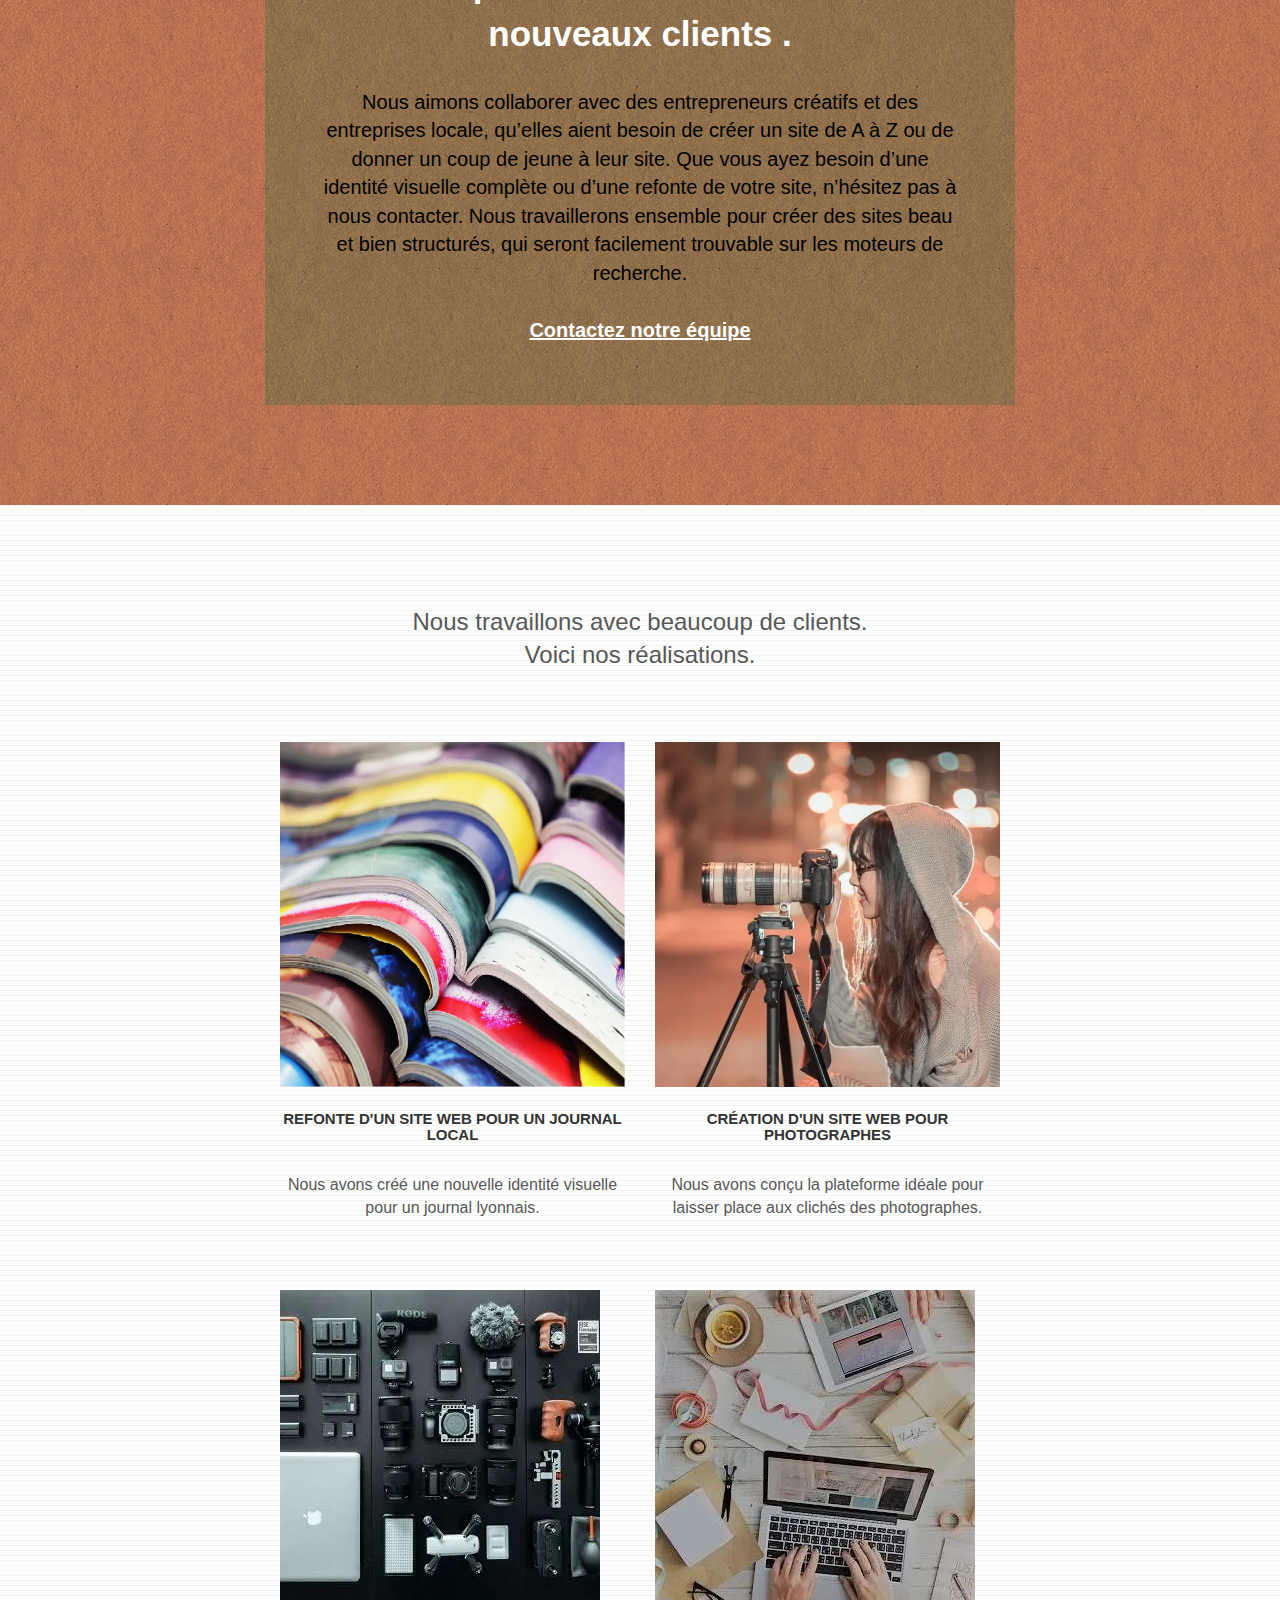
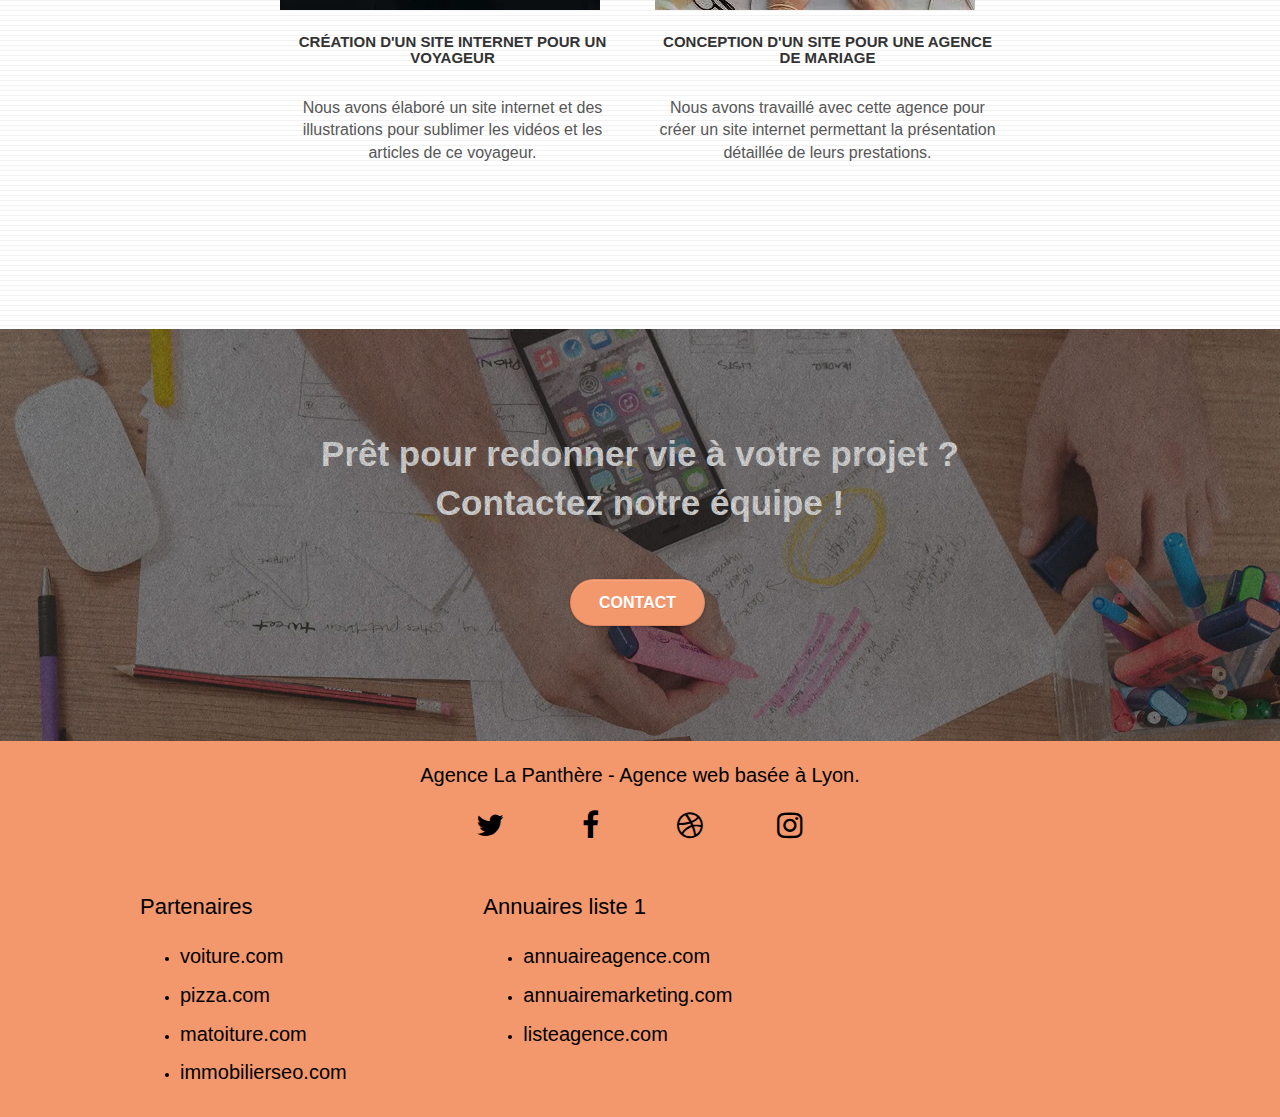
==== commit 564710f5: "modif footer" ====
--- a/index.html
+++ b/index.html
@@ -268,10 +268,10 @@
 										Partenaires
 									</p>
 									<ul>
-										<li><a href="voiture.com" class="list__link">voiture.com</a></li>
-										<li><a href="pizza.com" class="list__link">pizza.com</a></li>
-										<li><a href="matoiture.com" class="list__link">matoiture.com</a></li>
-										<li><a href="immobilierseo.com" class="list__link">immobilierseo.com</a></li>
+										<li class="footer-list__elements"><a href="voiture.com" class="list__link">voiture.com</a></li>
+										<li class="footer-list__elements"><a href="pizza.com" class="list__link">pizza.com</a></li>
+										<li class="footer-list__elements"><a href="matoiture.com" class="list__link">matoiture.com</a></li>
+										<li class="footer-list__elements"><a href="immobilierseo.com" class="list__link">immobilierseo.com</a></li>
 									</ul>		
 								</div>
 								<div class="col-sm-4">
@@ -279,9 +279,9 @@
 										Annuaires liste 1
 									</p>
 									<ul>
-										<li><a href="annuaireagence.com" class="list__link">annuaireagence.com</a></li>
-										<li><a href="annuairemarketing.com" class="list__link">annuairemarketing.com</a></li>
-										<li><a href="listeagence.com" class="list__link">listeagence.com</a></li>
+										<li class="footer-list__elements"><a href="annuaireagence.com" class="list__link">annuaireagence.com</a></li>
+										<li class="footer-list__elements"><a href="annuairemarketing.com" class="list__link">annuairemarketing.com</a></li>
+										<li class="footer-list__elements"><a href="listeagence.com" class="list__link">listeagence.com</a></li>
 									</ul>
 								</div>
 							</div>
--- a/style.css
+++ b/style.css
@@ -142,12 +142,15 @@
 }
 .footer__list {
     color: #000000!important;
-    font-size: 18px;
+    font-size: 22px;
+    margin-bottom: 20px;
 }
 .list__link {
     color: #000000!important;
-    font-size: 16px;
-    
+    font-size: 20px;
+}
+.footer-list__elements {
+    margin-bottom: 10px;
 }
 li::marker {
     color : black;
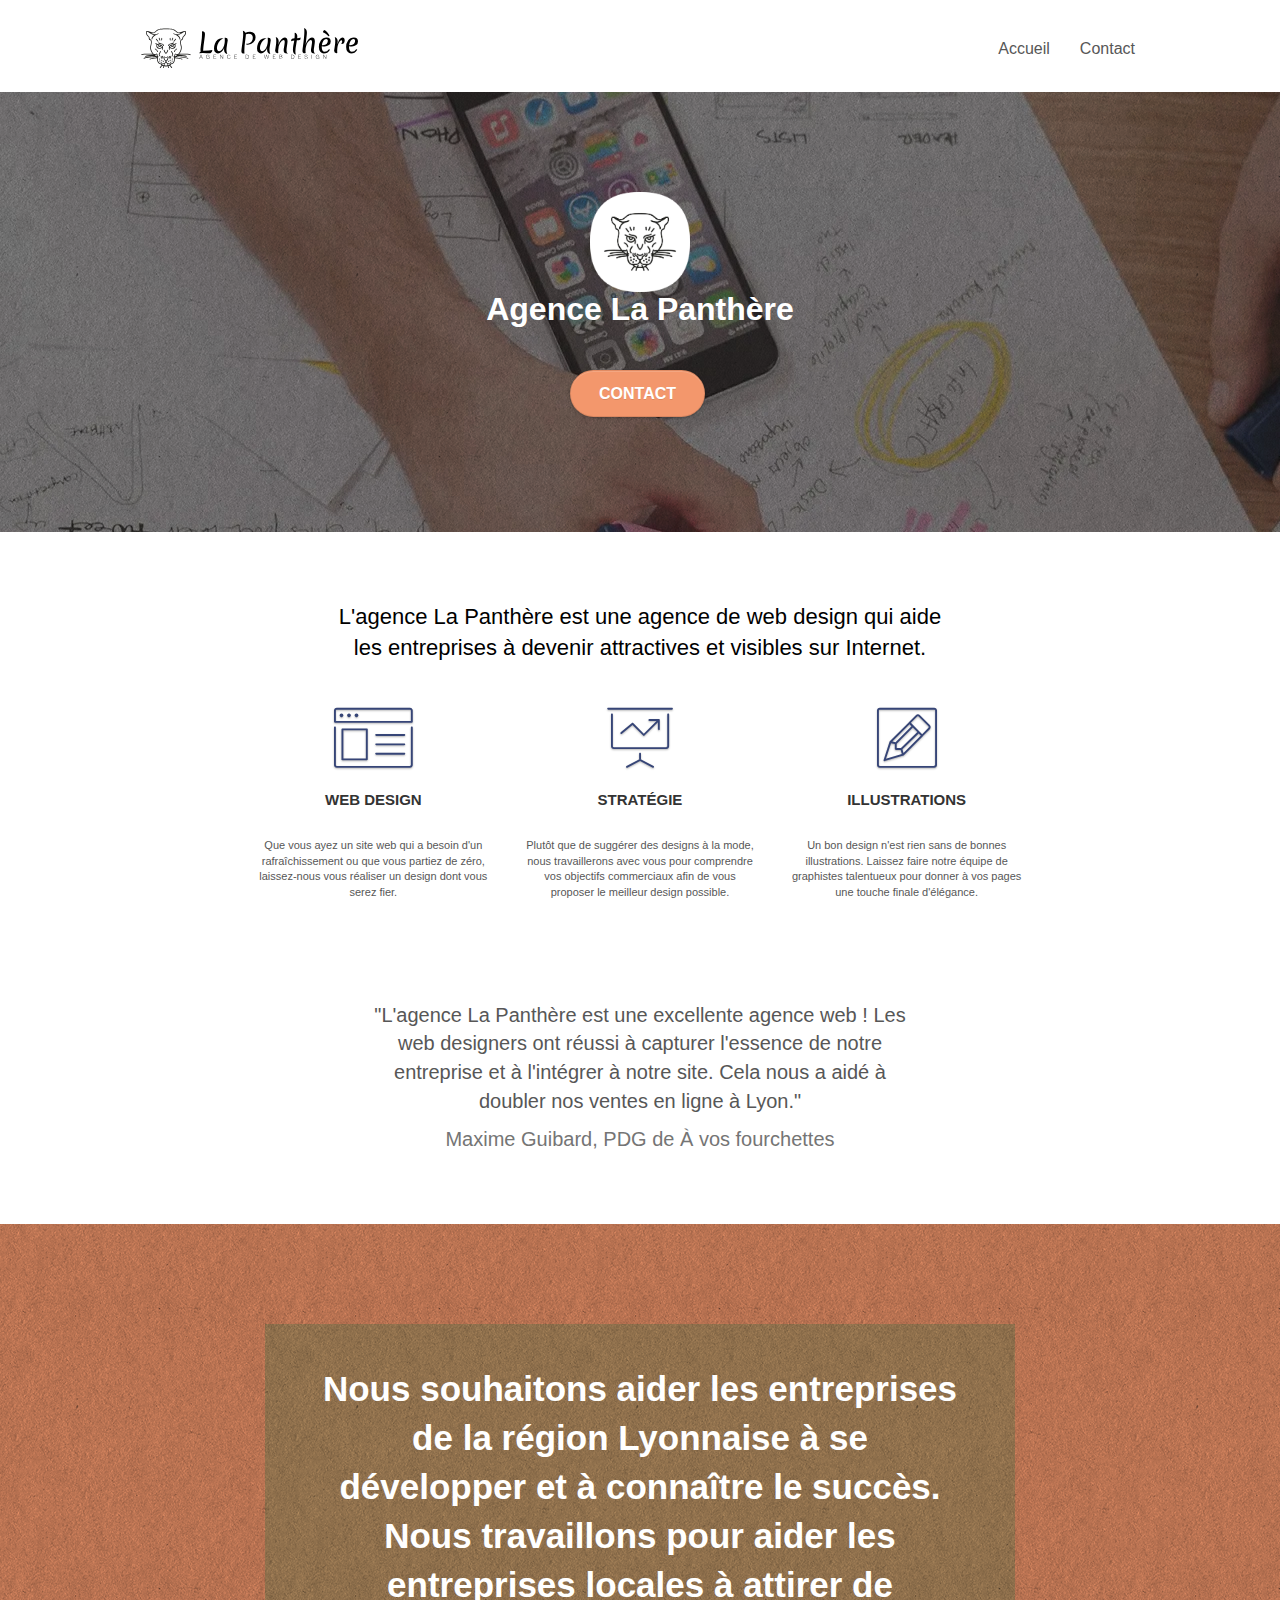
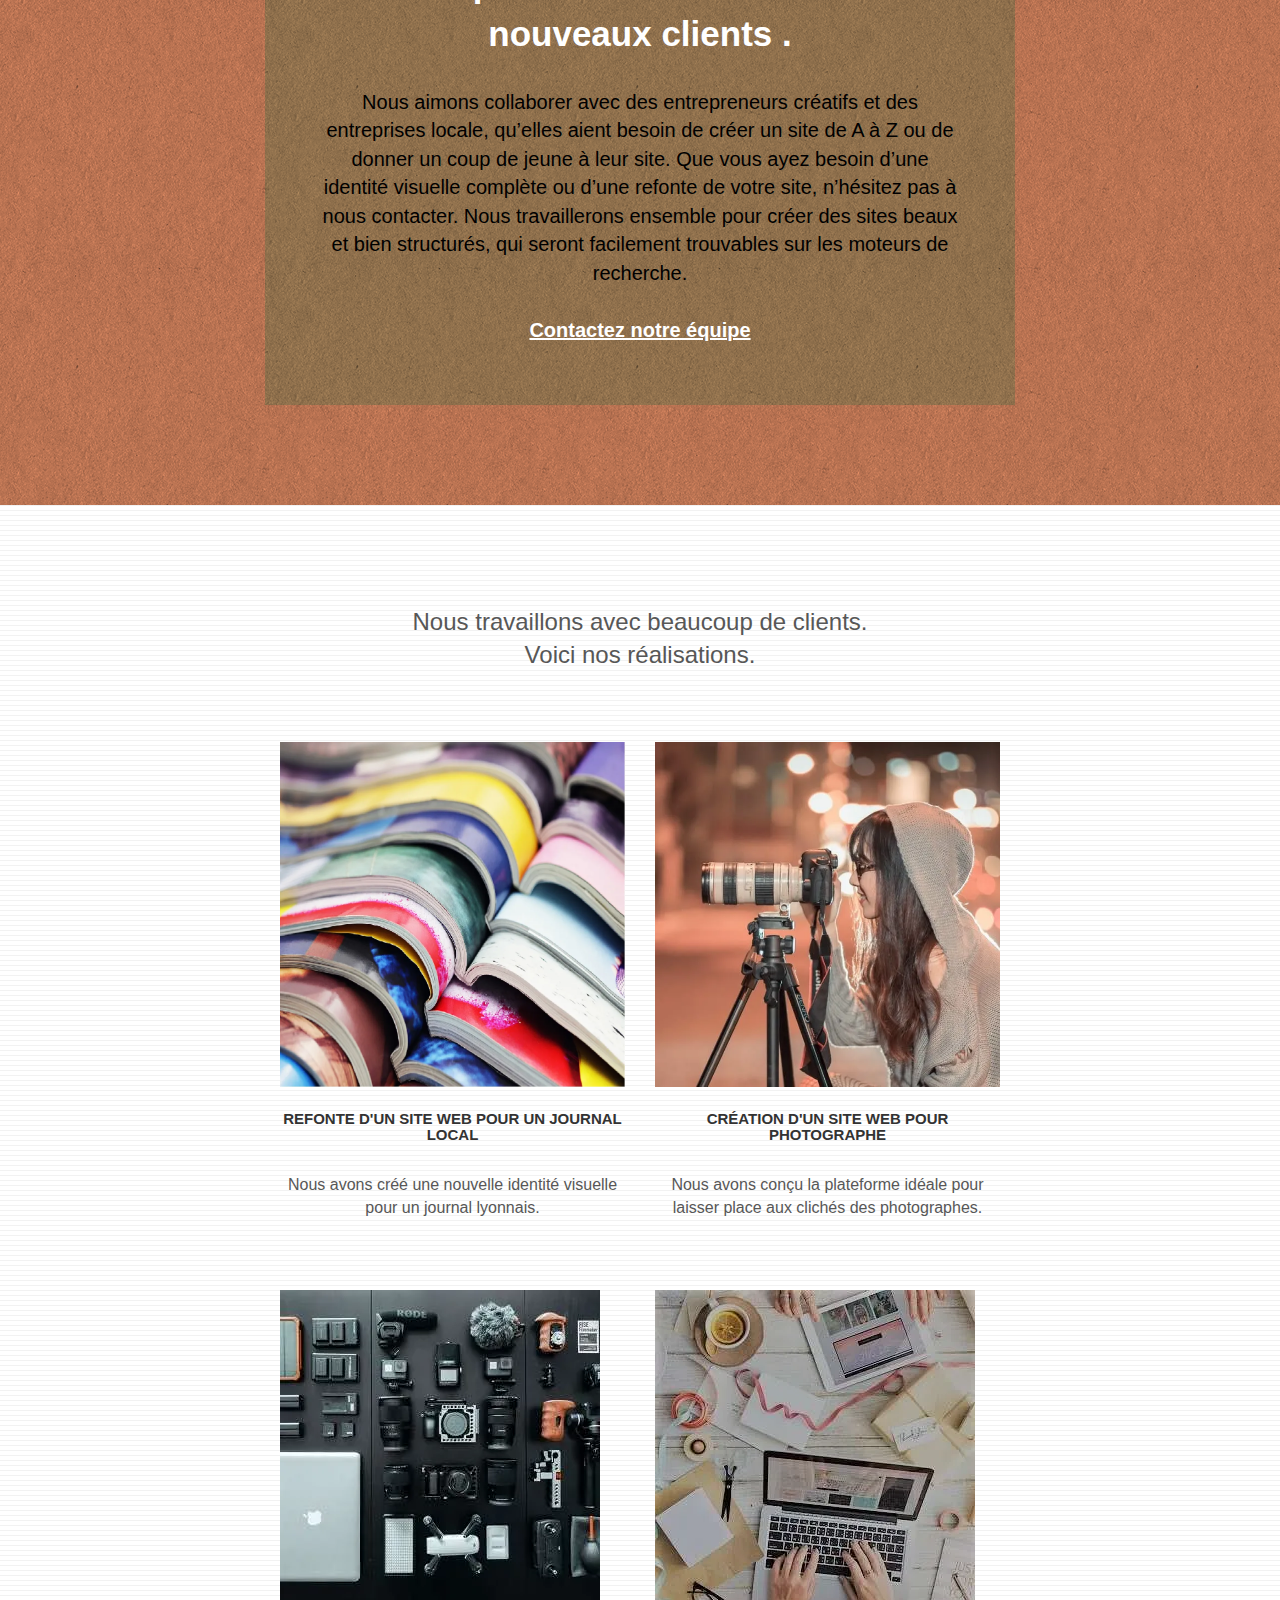
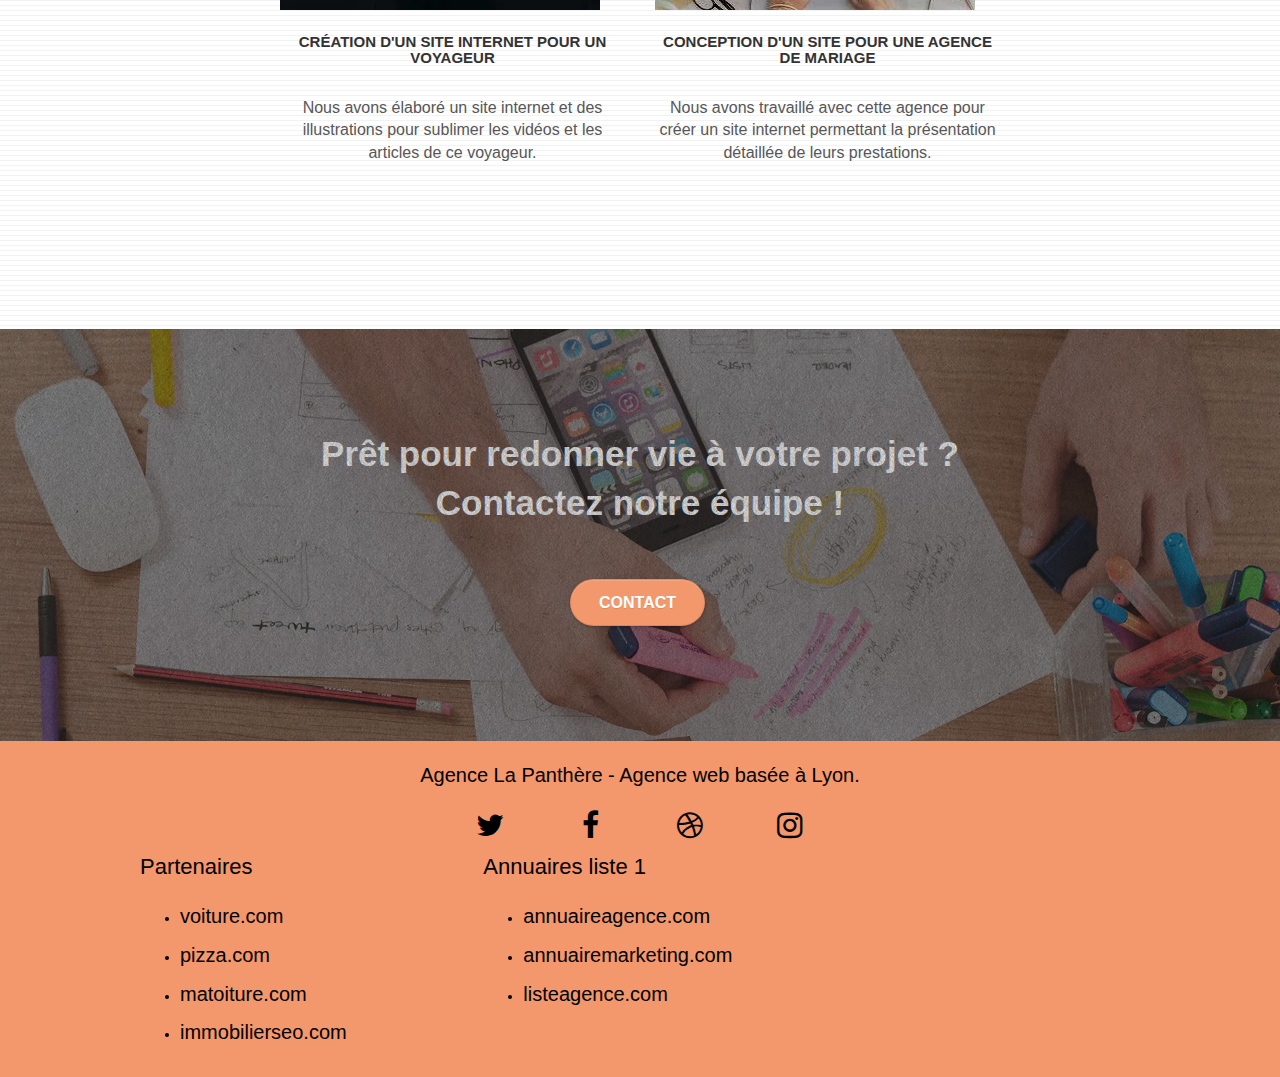
==== commit 679aa6b7: "Correction code + décallage des balises JS" ====
--- a/index.html
+++ b/index.html
@@ -10,13 +10,6 @@
 	<link rel="stylesheet" type="text/css" href="style.css">
 	<link rel="stylesheet" type="text/css" href="./css/font-awesome.css">
 	<link rel="stylesheet" type="text/css" href="./css/et-line.css">
-	
-	
-	<script src="./js/jquery-2.1.0.js"></script>
-	<script src="./js/bootstrap.js"></script>
-	<script src="./js/blocs.js"></script>
-	<script src="./js/jquery.touchSwipe.js" defer></script>
-	<script src="./js/gmaps.js"></script>
 	
 	<title>Agence la panthère</title>
 	
@@ -37,7 +30,7 @@
 					<nav class="navbar row">
 						<div class="navbar-header">
 							<a class="navbar-brand" href="index.html">
-								<img src="img/agence-la-panthere-monochrome.svg" alt="paris web design logo agence web meilleure agence" height="40"></a>
+								<img src="img/agence-la-panthere-monochrome.svg" alt="Logo agence La Panthère" height="40"></a>
 							<button id="nav-toggle" type="button" class="ui-navbar-toggle navbar-toggle" data-toggle="collapse" data-target=".navbar-1">
 								<span class="sr-only">Toggle navigation</span><span class="icon-bar"></span><span class="icon-bar"></span><span class="icon-bar"></span>
 							</button>
@@ -94,7 +87,8 @@
 								Web design
 							</h3>
 							<p class="text-center ">
-								Que vous ayez un site web qui a besoin d'un rafraîchissement ou que vous partiez de zéro, laissez-nous vous réaliser un design dont vous serez fier.
+								Que vous ayez un site web qui a besoin d'un rafraîchissement ou que vous partiez de zéro, laissez-nous vous réaliser un design 
+								dont vous serez fier.
 							</p>
 						</div>
 						<div class="col-sm-4">
@@ -105,7 +99,8 @@
 								Stratégie
 							</h3>
 							<p class="text-center ">
-								Plutôt que de suggérer des designs à la mode, nous travaillerons avec vous pour comprendre vos objectifs commerciaux afin de vous proposer le meilleur design possible.<br>
+								Plutôt que de suggérer des designs à la mode, nous travaillerons avec vous pour comprendre vos objectifs commerciaux afin de vous 
+								proposer le meilleur design possible.<br>
 							</p>
 						</div>
 						<div class="col-sm-4">
@@ -116,15 +111,15 @@
 								Illustrations
 							</h3>
 							<p class="text-center ">
-								Un bon design n'est rien sans de bonnes illustrations. Laissez faire notre équipe de graphistes talentueux pour donner à vos pages une touche finale d'élégance.
+								Un bon design n'est rien sans de bonnes illustrations. Laissez faire notre équipe de graphistes talentueux pour donner à vos pages une 
+								touche finale d'élégance.
 							</p>
 						</div>
 					</div>
 					<div class="row voffset-lg voffset">
 						<div class="col-xs-12 col-md-8 col-md-offset-2 text-center">
-							<!-- <img alt="agence web, agence web paris, web design paris, stratégie web" src="img/citation.png" /> -->
 							<p class="temoignage">
-								"L'agence La Panthère est une excellente agence web ! Les <br>web designer ont réussi
+								"L'agence La Panthère est une excellente agence web ! Les <br>web designers ont réussi
 								à capturer l'essence de notre<br> entreprise et à l'intégrer à notre site. Cela 
 								nous a aidé à<br> doubler nos ventes en ligne à Lyon."
 							</p>
@@ -143,10 +138,14 @@
 					<div class="row tight-width-whitespace black-background">
 						<div class="col-sm-12">
 							<h2 class="mg-md text-center tc-white">
-								Nous souhaitons aider les entreprises de la région Lyonnaise à se développer et à connaître le succès. Nous travaillons pour aider les entreprises locales à attirer de nouveaux clients .<br>
+								Nous souhaitons aider les entreprises de la région Lyonnaise à se développer et à connaître le succès. 
+								Nous travaillons pour aider les entreprises locales à attirer de nouveaux clients .<br>
 							</h2>
 							<p class="text-center white">
-								Nous aimons collaborer avec des entrepreneurs créatifs et des entreprises locale, qu’elles aient besoin de créer un site de A à Z ou de donner un coup de jeune à leur site. Que vous ayez besoin d’une identité visuelle complète ou d’une refonte de votre site, n’hésitez pas à nous contacter. Nous travaillerons ensemble pour créer des sites beau et bien structurés, qui seront facilement trouvable sur les moteurs de recherche. <br><br>
+								Nous aimons collaborer avec des entrepreneurs créatifs et des entreprises locale, qu’elles aient besoin de créer un site de A à Z 
+								ou de donner un coup de jeune à leur site. Que vous ayez besoin d’une identité visuelle complète ou d’une refonte de votre site, 
+								n’hésitez pas à nous contacter. Nous travaillerons ensemble pour créer des sites beaux et bien structurés, qui seront facilement trouvables 
+								sur les moteurs de recherche. <br><br>
 								<a class="ltc-white bold-link" href="page2.html">Contactez notre équipe</a><br>
 							</p>
 						</div>
@@ -165,7 +164,7 @@
 					</div>
 					<section class="row tight-width-whitespace portfolio-row">
 						<div class="col-sm-6">
-							<a href="#" data-lightbox="img/1.jpg" data-gallery-id="gallery-1" data-caption="Refonte d'un site web pour un journal local" data-frame="snapshot-lb">
+							<a href="#" data-lightbox="img/journal.webp" data-gallery-id="gallery-1" data-caption="Refonte d'un site web pour un journal local" data-frame="snapshot-lb">
 								<img src="img/journal.webp" alt="refonte d'un site web pour un journal local" class="img-responsive portfolio-thumb">
 							</a>
 							<h3 class="mg-md text-center">
@@ -176,11 +175,11 @@
 							</p>
 						</div>
 						<div class="col-sm-6">
-							<a href="#" data-lightbox="img/2.jpg" data-gallery-id="gallery-1" data-caption="Création d'un site web pour photographes" data-frame="snapshot-lb">
+							<a href="#" data-lightbox="img/photographe.webp" data-gallery-id="gallery-1" data-caption="Création d'un site web pour photographes" data-frame="snapshot-lb">
 								<img src="img/photographe.webp" class="img-responsive portfolio-thumb" alt="Création d'un site web pour photographes">
 							</a>
 							<h3 class="mg-md text-center">
-								Création d'un site web pour photographes
+								Création d'un site web pour photographe
 							</h3>
 							<p class="text-center descriptif-img-crea">
 								Nous avons conçu la plateforme idéale pour laisser place aux clichés des photographes.
@@ -189,7 +188,7 @@
 					</section>
 					<section class="row tight-width-whitespace portfolio-row">
 						<div class="col-sm-6">
-							<a href="#" data-lightbox="img/3.jpg" data-gallery-id="gallery-1" data-caption="Création d'un site internet pour un voyageur" data-frame="snapshot-lb">
+							<a href="#" data-lightbox="img/voyageur.webp" data-gallery-id="gallery-1" data-caption="Création d'un site internet pour un voyageur" data-frame="snapshot-lb">
 								<img src="img/voyageur.webp" class="img-responsive portfolio-thumb" alt="Création d'un site web pour voyageur">
 							</a>
 							<h3 class="mg-md text-center">
@@ -200,8 +199,8 @@
 							</p>
 						</div>
 						<div class="col-sm-6">
-							<a href="#" data-lightbox="img/4.jpg" data-gallery-id="gallery-1" data-caption="Conception d'un site pour une agence de mariage" data-frame="snapshot-lb">
-								<img src="img/agence-mariage.webp" class="img-responsive portfolio-thumb" alt="Création d'un site web pour agence de mariage">
+							<a href="#" data-lightbox="img/agence-mariage.webp" data-gallery-id="gallery-1" data-caption="Conception d'un site pour une agence de mariage" data-frame="snapshot-lb">
+								<img src="img/agence-mariage.webp" class="img-responsive portfolio-thumb" alt="Création d'un site web pour une agence de mariage">
 							</a>
 							<h3 class="mg-md text-center">
 								Conception d'un site pour une agence de mariage
@@ -242,25 +241,24 @@
 							<div class="row row-no-gutters social">
 								<div class="col-sm-3">
 									<div class="text-center">
-										<a class="social" href="index.html"><span class="fa fa-twitter icon-md"></span></a>
+										<a class="social" href="index.html"><span class="fa fa-twitter icon-md" alt="Twitter"></span></a>
 									</div>
 								</div>
 								<div class="col-sm-3">
 									<div class="text-center">
-										<a class="social" href="index.html"><span class="fa fa-facebook icon-md"></span></a>
+										<a class="social" href="index.html"><span class="fa fa-facebook icon-md" alt="Facebook"></span></a>
 									</div>
 								</div>
 								<div class="col-sm-3">
 									<div class="text-center">
-										<a class="social" href="index.html"><span class="fa fa-dribbble icon-md"></span></a>
+										<a class="social" href="index.html"><span class="fa fa-dribbble icon-md" alt="Dribble"></span></a>
 									</div>
 								</div>
 								<div class="col-sm-3">
 									<div class="text-center">
-										<a class="social" href="index.html"><span class="fa fa-instagram icon-md"></span></a>
+										<a class="social" href="index.html"><span class="fa fa-instagram icon-md" alt="Instagram"></span></a>
 									</div>
 								</div>
-								<div class="keywords" style="color:#F3976C;">Agence web à paris, stratégie web, web design, illustrations, design de site web, site web, web, internet, site internet, site</div>
 							</div>
 							<div class="row">
 								<div class="col-sm-4">
@@ -293,5 +291,10 @@
 		<!-- Footer - bloc-8 END -->
 	</div>
 	<!-- Principal conteneur END -->
+	<script src="./js/jquery-2.1.0.js"></script>
+	<script src="./js/bootstrap.js"></script>
+	<script src="./js/blocs.js"></script>
+	<script src="./js/jquery.touchSwipe.js" defer></script>
+	<script src="./js/gmaps.js"></script>
 </body>
 </html>
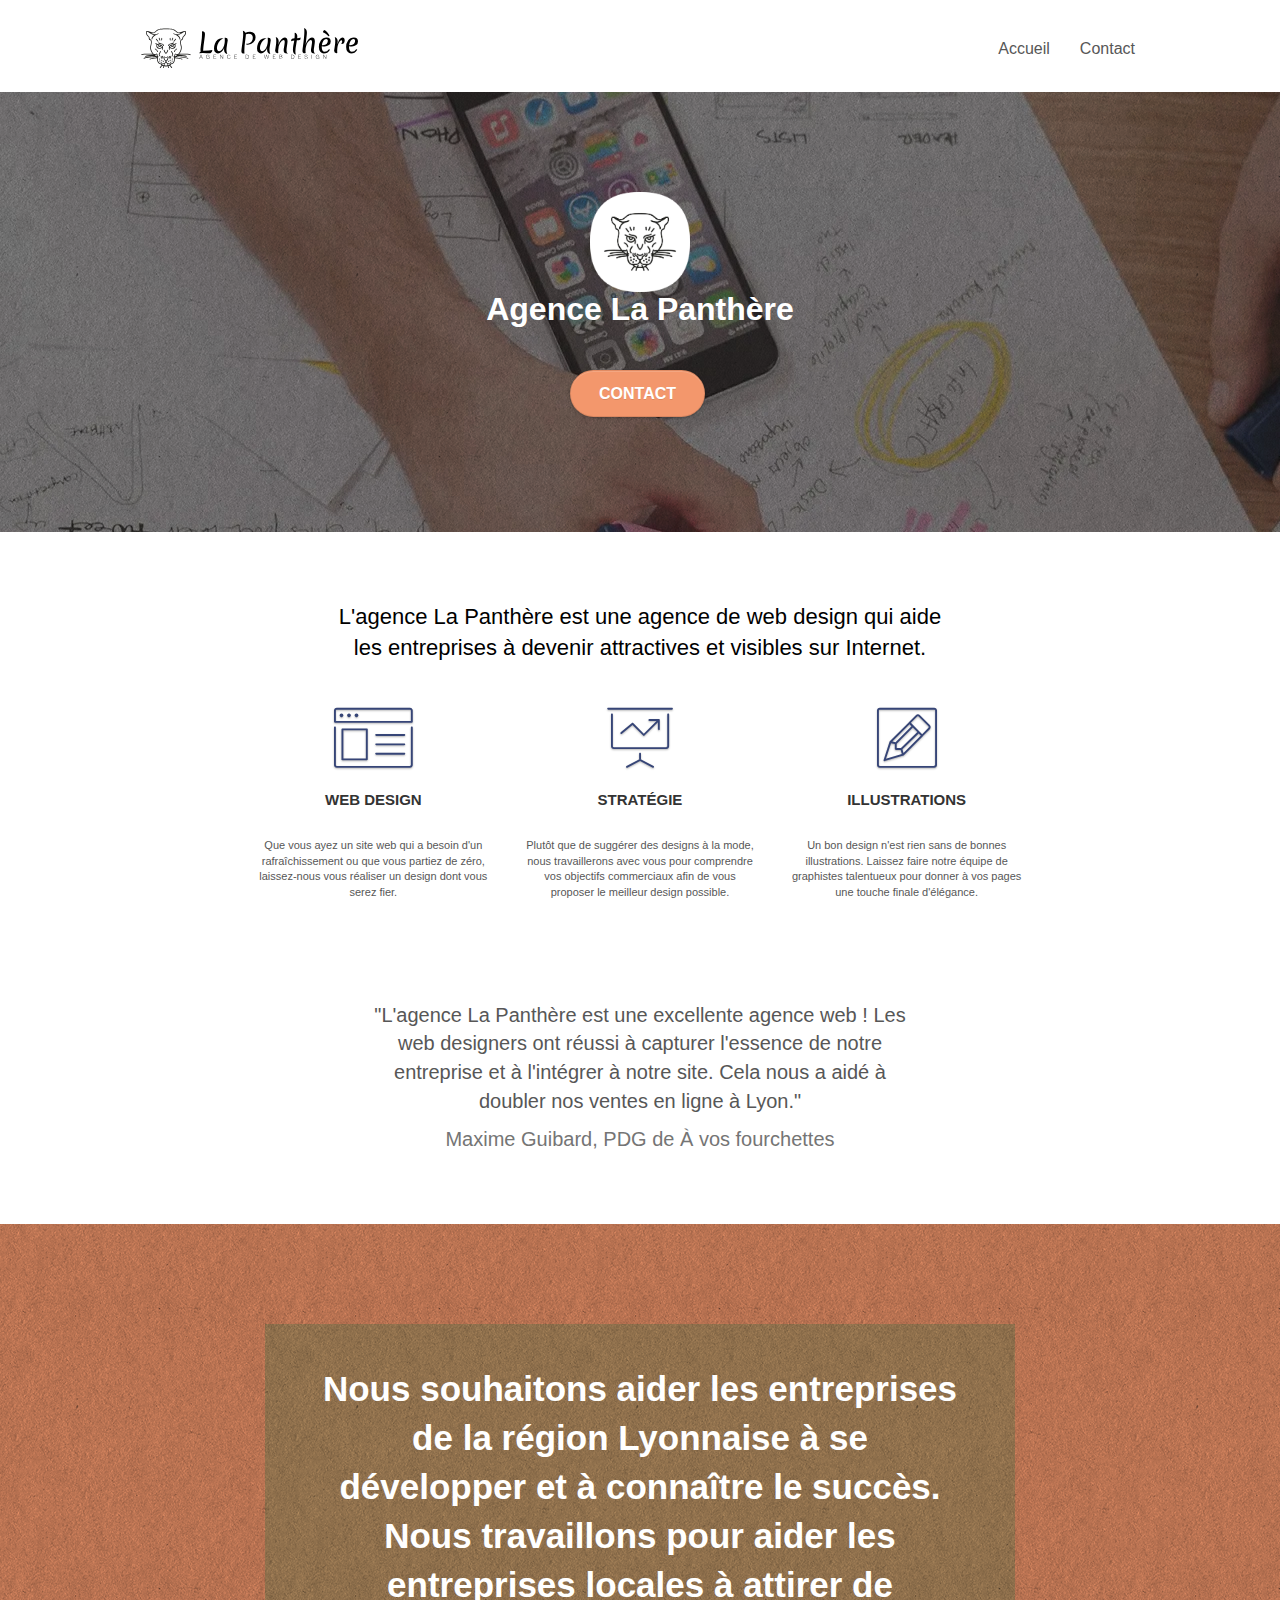
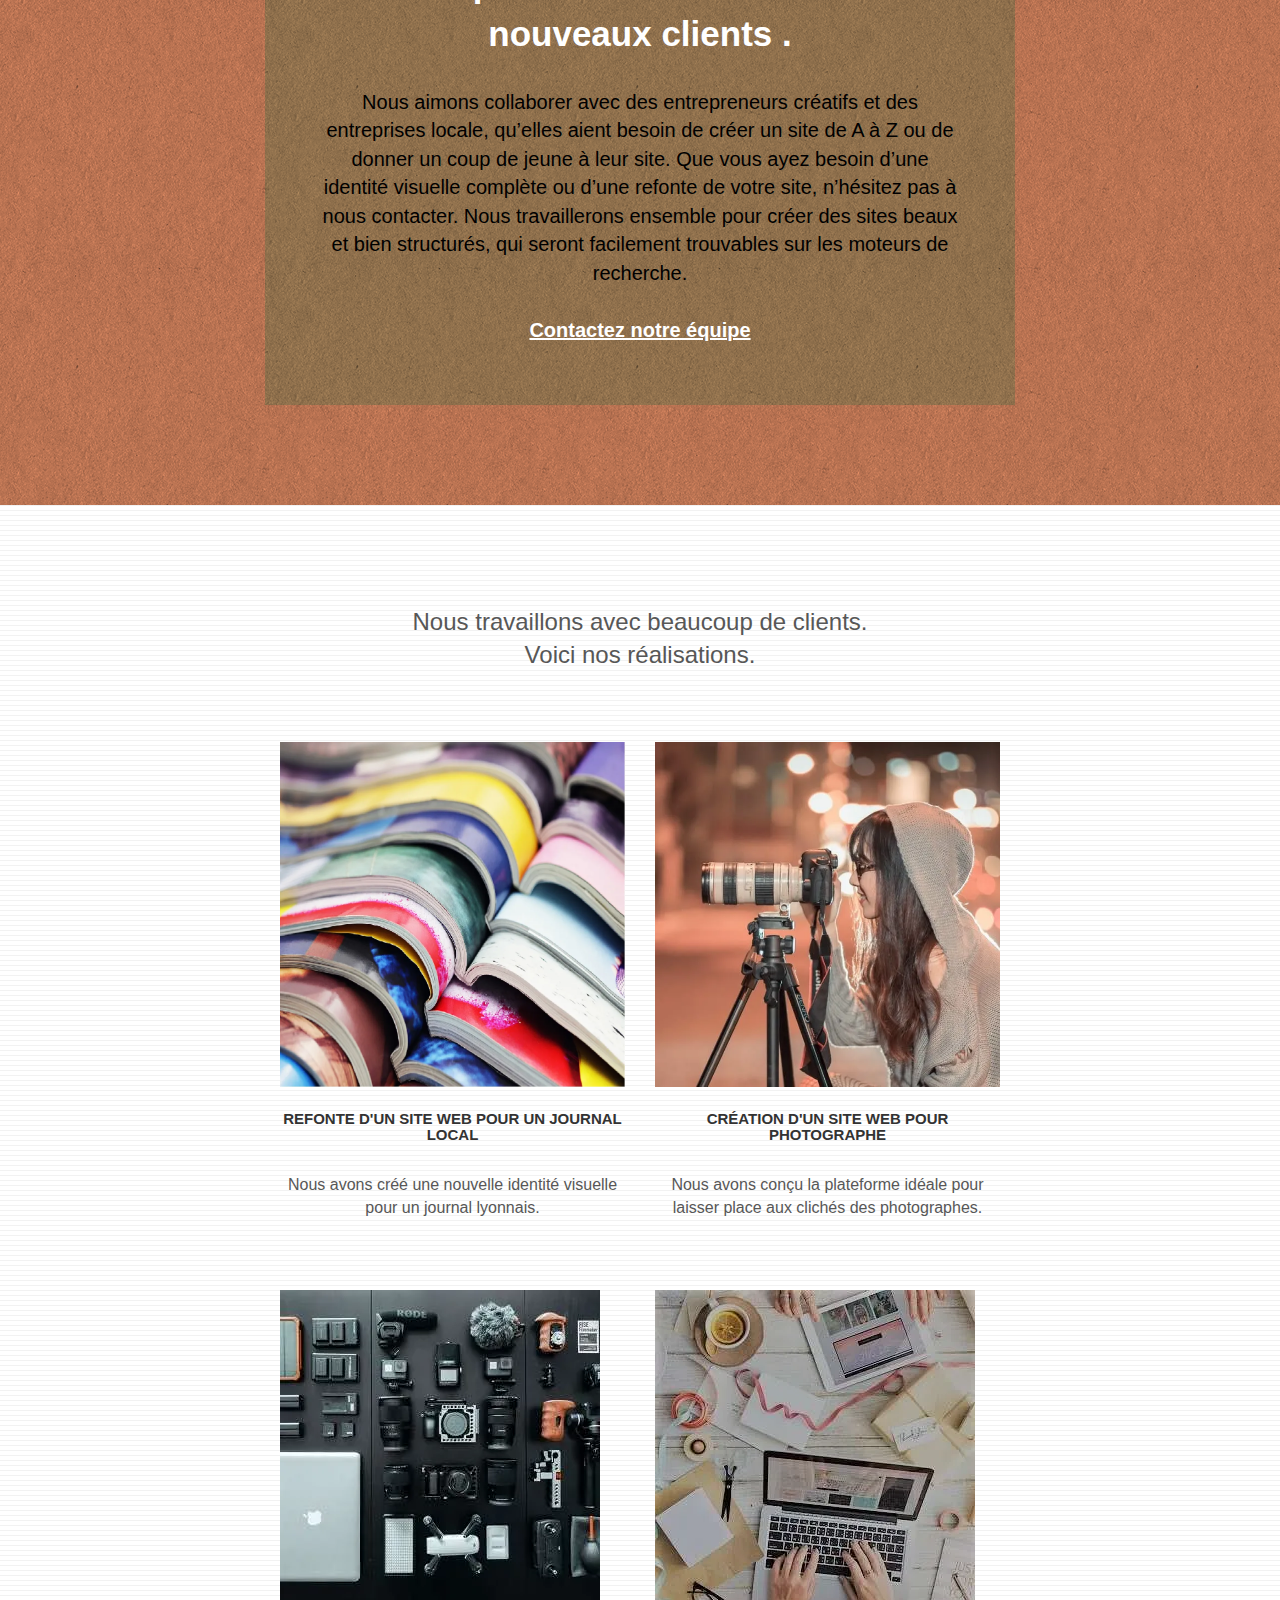
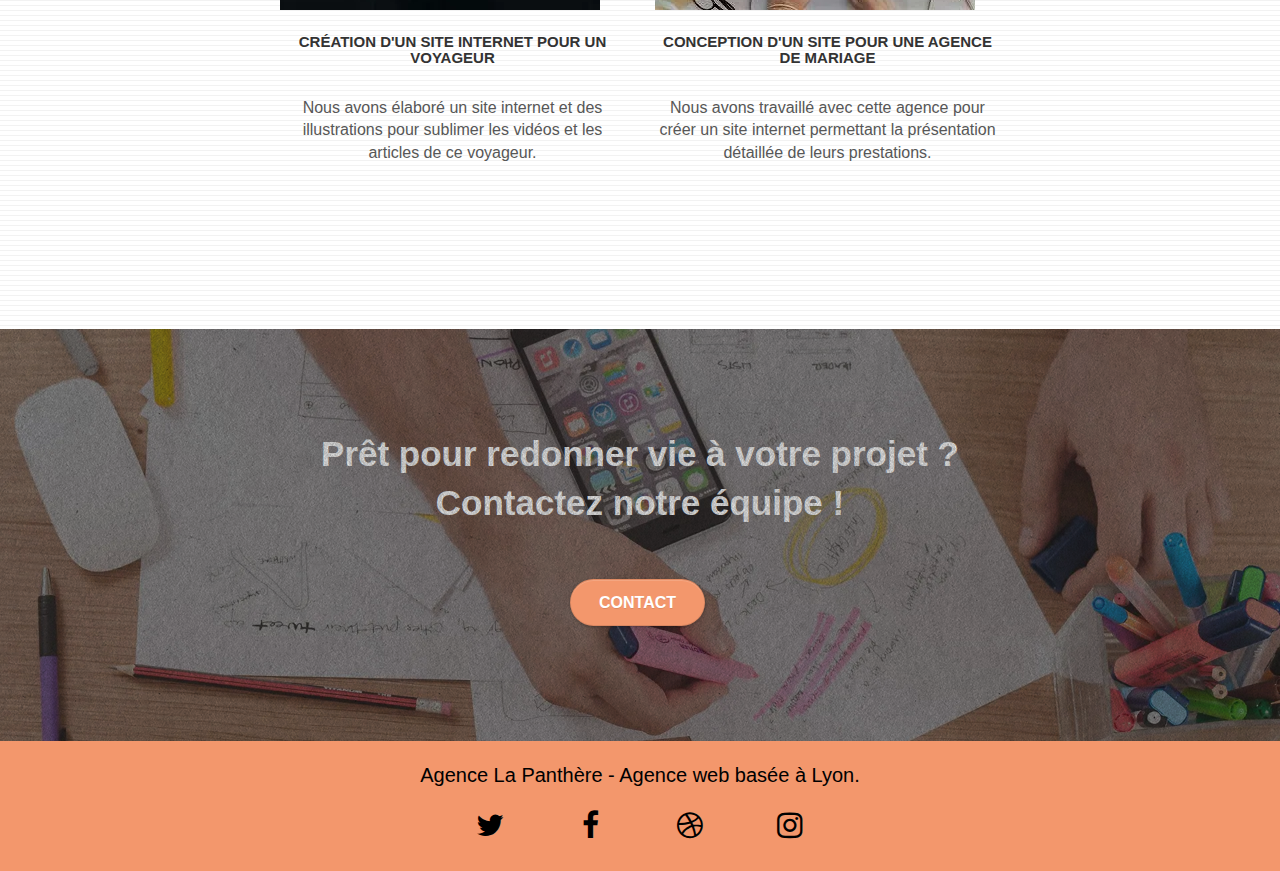
==== commit a53bae39: "correc des balises aprés passage au W3S control" ====
--- a/index.html
+++ b/index.html
@@ -241,46 +241,23 @@
 							<div class="row row-no-gutters social">
 								<div class="col-sm-3">
 									<div class="text-center">
-										<a class="social" href="index.html"><span class="fa fa-twitter icon-md" alt="Twitter"></span></a>
-									</div>
-								</div>
-								<div class="col-sm-3">
-									<div class="text-center">
-										<a class="social" href="index.html"><span class="fa fa-facebook icon-md" alt="Facebook"></span></a>
-									</div>
-								</div>
-								<div class="col-sm-3">
-									<div class="text-center">
-										<a class="social" href="index.html"><span class="fa fa-dribbble icon-md" alt="Dribble"></span></a>
-									</div>
-								</div>
-								<div class="col-sm-3">
-									<div class="text-center">
-										<a class="social" href="index.html"><span class="fa fa-instagram icon-md" alt="Instagram"></span></a>
-									</div>
-								</div>
-							</div>
-							<div class="row">
-								<div class="col-sm-4">
-									<p class="footer__list">
-										Partenaires
-									</p>
-									<ul>
-										<li class="footer-list__elements"><a href="voiture.com" class="list__link">voiture.com</a></li>
-										<li class="footer-list__elements"><a href="pizza.com" class="list__link">pizza.com</a></li>
-										<li class="footer-list__elements"><a href="matoiture.com" class="list__link">matoiture.com</a></li>
-										<li class="footer-list__elements"><a href="immobilierseo.com" class="list__link">immobilierseo.com</a></li>
-									</ul>		
-								</div>
-								<div class="col-sm-4">
-									<p class="footer__list">
-										Annuaires liste 1
-									</p>
-									<ul>
-										<li class="footer-list__elements"><a href="annuaireagence.com" class="list__link">annuaireagence.com</a></li>
-										<li class="footer-list__elements"><a href="annuairemarketing.com" class="list__link">annuairemarketing.com</a></li>
-										<li class="footer-list__elements"><a href="listeagence.com" class="list__link">listeagence.com</a></li>
-									</ul>
+										<a class="social" href="index.html" target="_blank"><i class="fa fa-twitter icon-md"></i></a>
+									</div>
+								</div>
+								<div class="col-sm-3">
+									<div class="text-center">
+										<a class="social" href="index.html" target="_blank"><i class="fa fa-facebook icon-md"></i></a>
+									</div>
+								</div>
+								<div class="col-sm-3">
+									<div class="text-center">
+										<a class="social" href="index.html" target="_blank"><i class="fa fa-dribbble icon-md"></i></a>
+									</div>
+								</div>
+								<div class="col-sm-3">
+									<div class="text-center">
+										<a class="social" href="index.html" target="_blank"><i class="fa fa-instagram icon-md"></i></a>
+									</div>
 								</div>
 							</div>
 						</div>
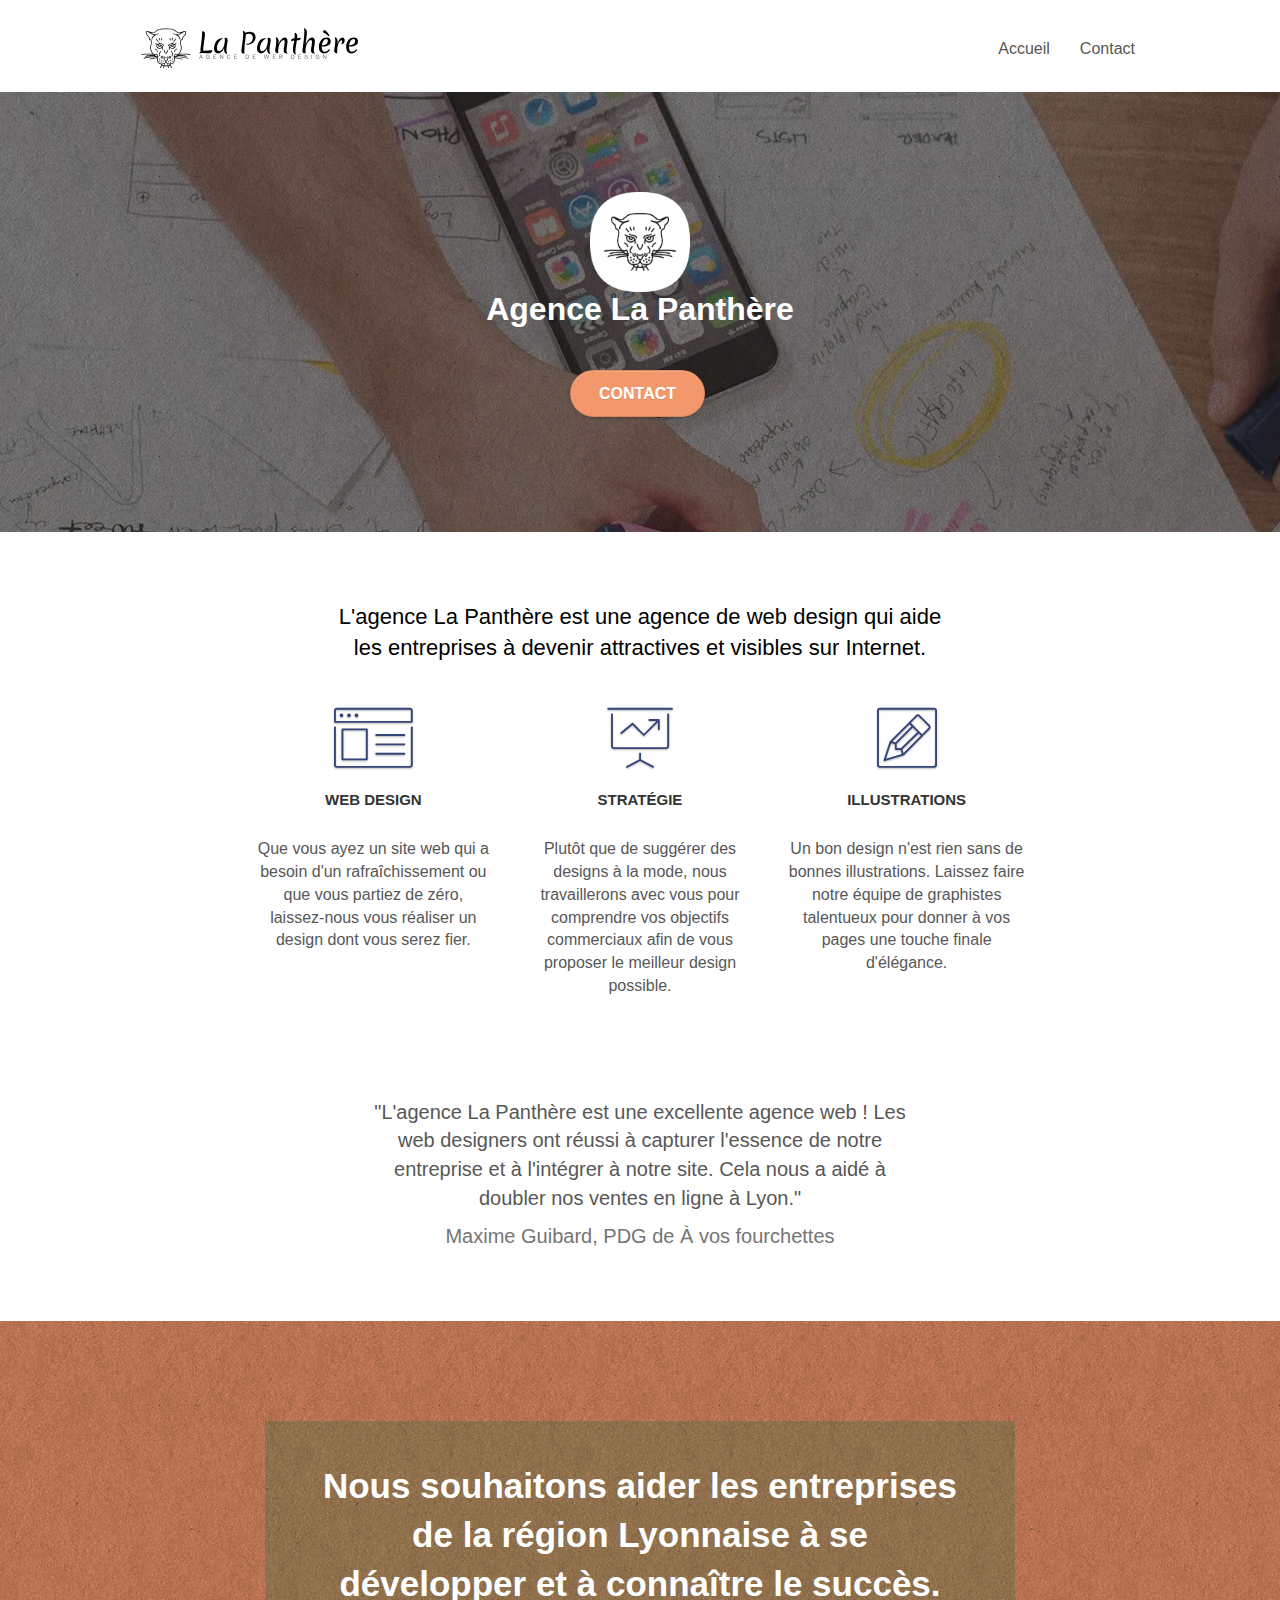
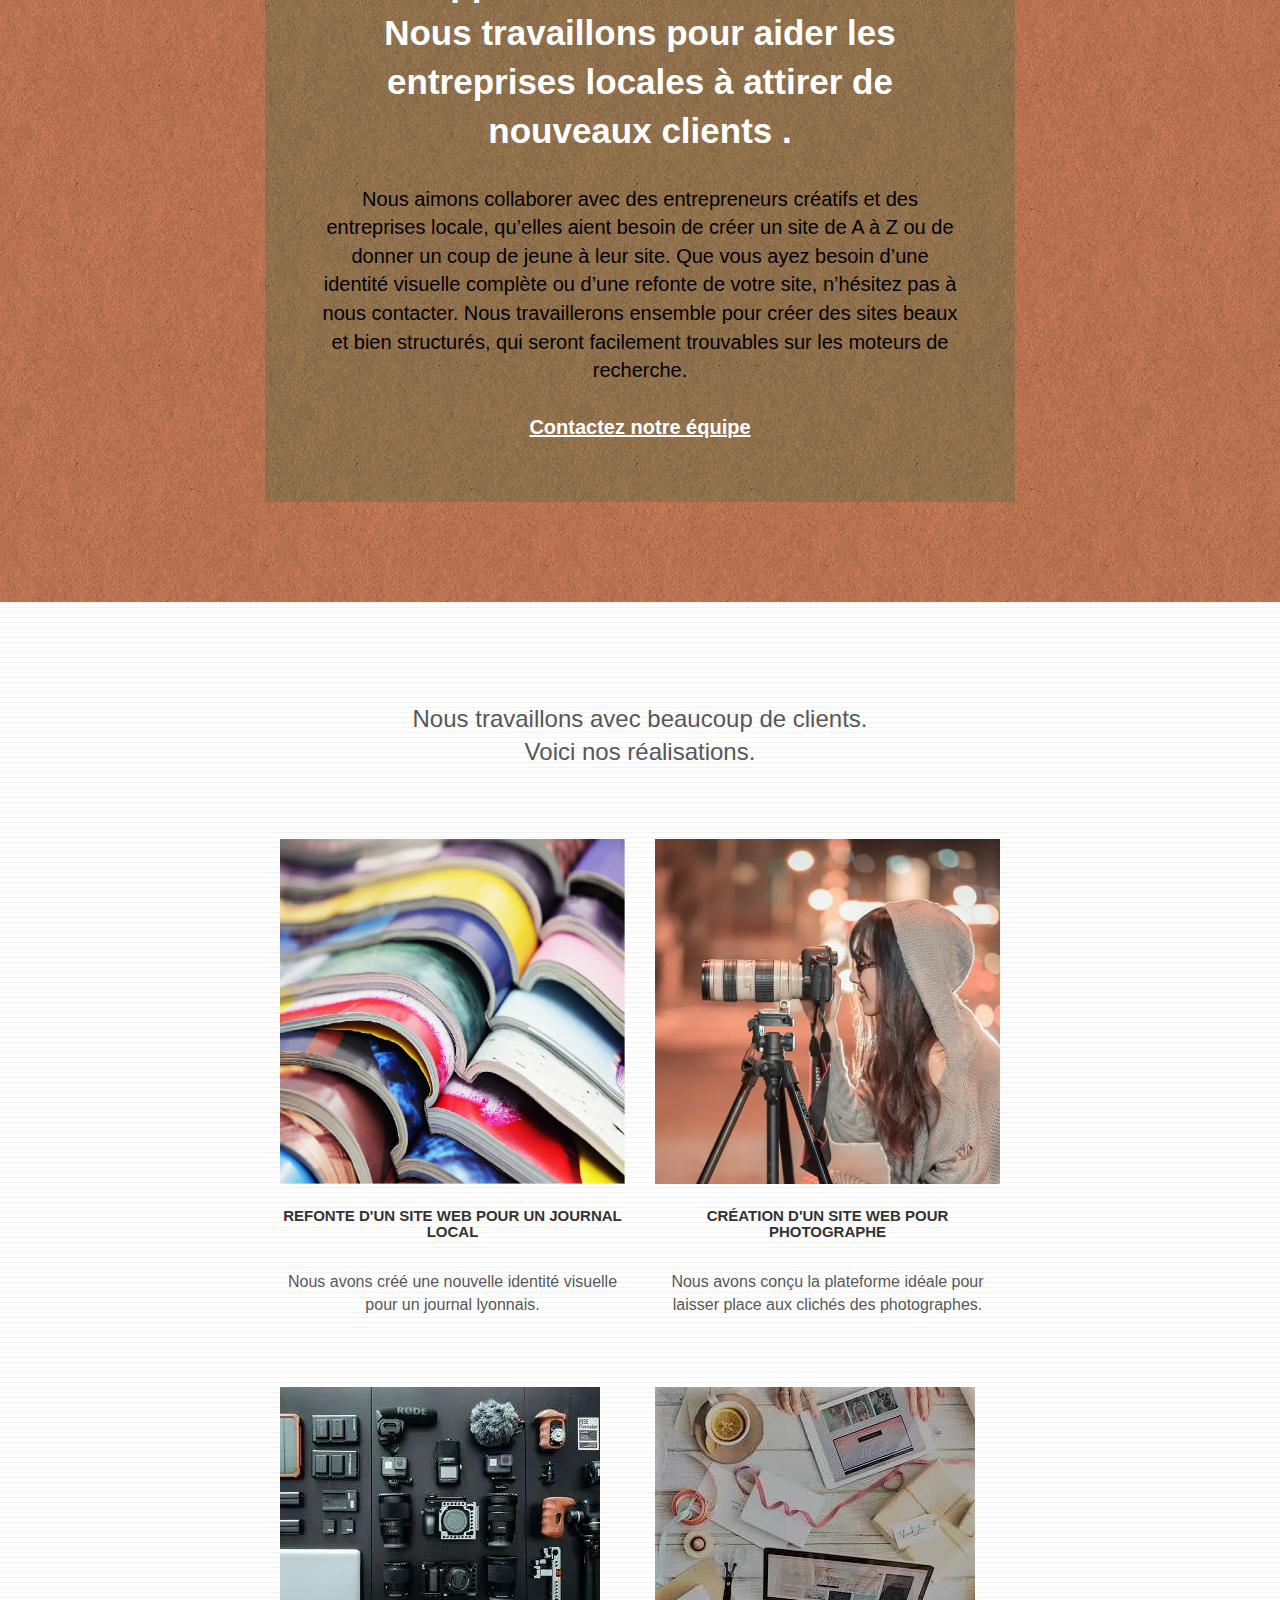
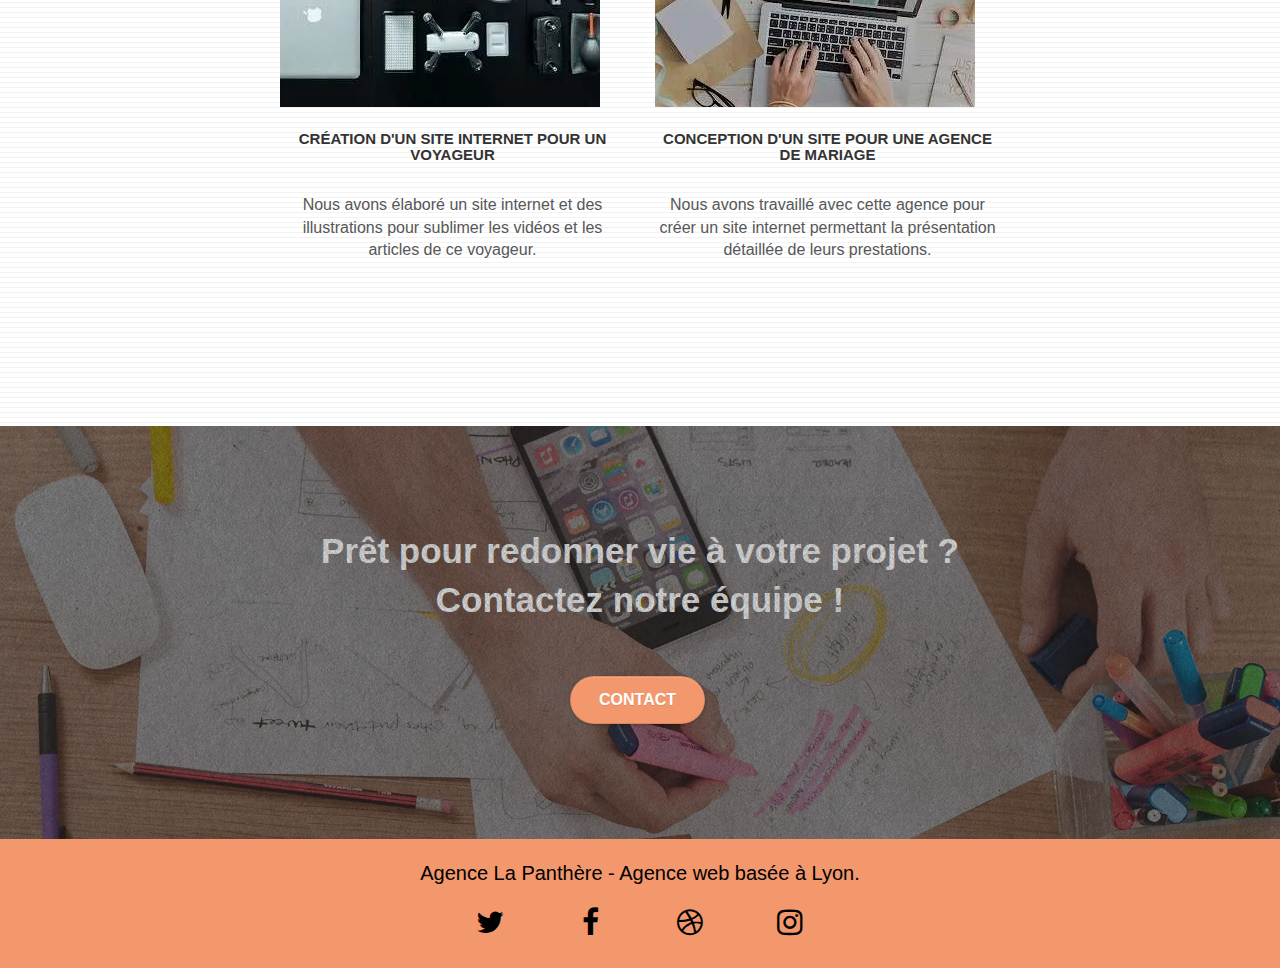
==== commit 67283853: "derniere corrections." ====
--- a/index.html
+++ b/index.html
@@ -86,7 +86,7 @@
 							<h3 class="mg-md text-center">
 								Web design
 							</h3>
-							<p class="text-center ">
+							<p class="text-center descriptif-activité">
 								Que vous ayez un site web qui a besoin d'un rafraîchissement ou que vous partiez de zéro, laissez-nous vous réaliser un design 
 								dont vous serez fier.
 							</p>
@@ -98,7 +98,7 @@
 							<h3 class="mg-md text-center">
 								Stratégie
 							</h3>
-							<p class="text-center ">
+							<p class="text-center descriptif-activité">
 								Plutôt que de suggérer des designs à la mode, nous travaillerons avec vous pour comprendre vos objectifs commerciaux afin de vous 
 								proposer le meilleur design possible.<br>
 							</p>
@@ -110,7 +110,7 @@
 							<h3 class="mg-md text-center">
 								Illustrations
 							</h3>
-							<p class="text-center ">
+							<p class="text-center descriptif-activité">
 								Un bon design n'est rien sans de bonnes illustrations. Laissez faire notre équipe de graphistes talentueux pour donner à vos pages une 
 								touche finale d'élégance.
 							</p>
--- a/style.css
+++ b/style.css
@@ -315,6 +315,9 @@
     margin-top : 0!important;
     padding-bottom : 10px;
 }
+.descriptif-activité {
+    font-size: 16px;
+}
 .navbar {
     margin-bottom: 0;
     z-index: 1;
